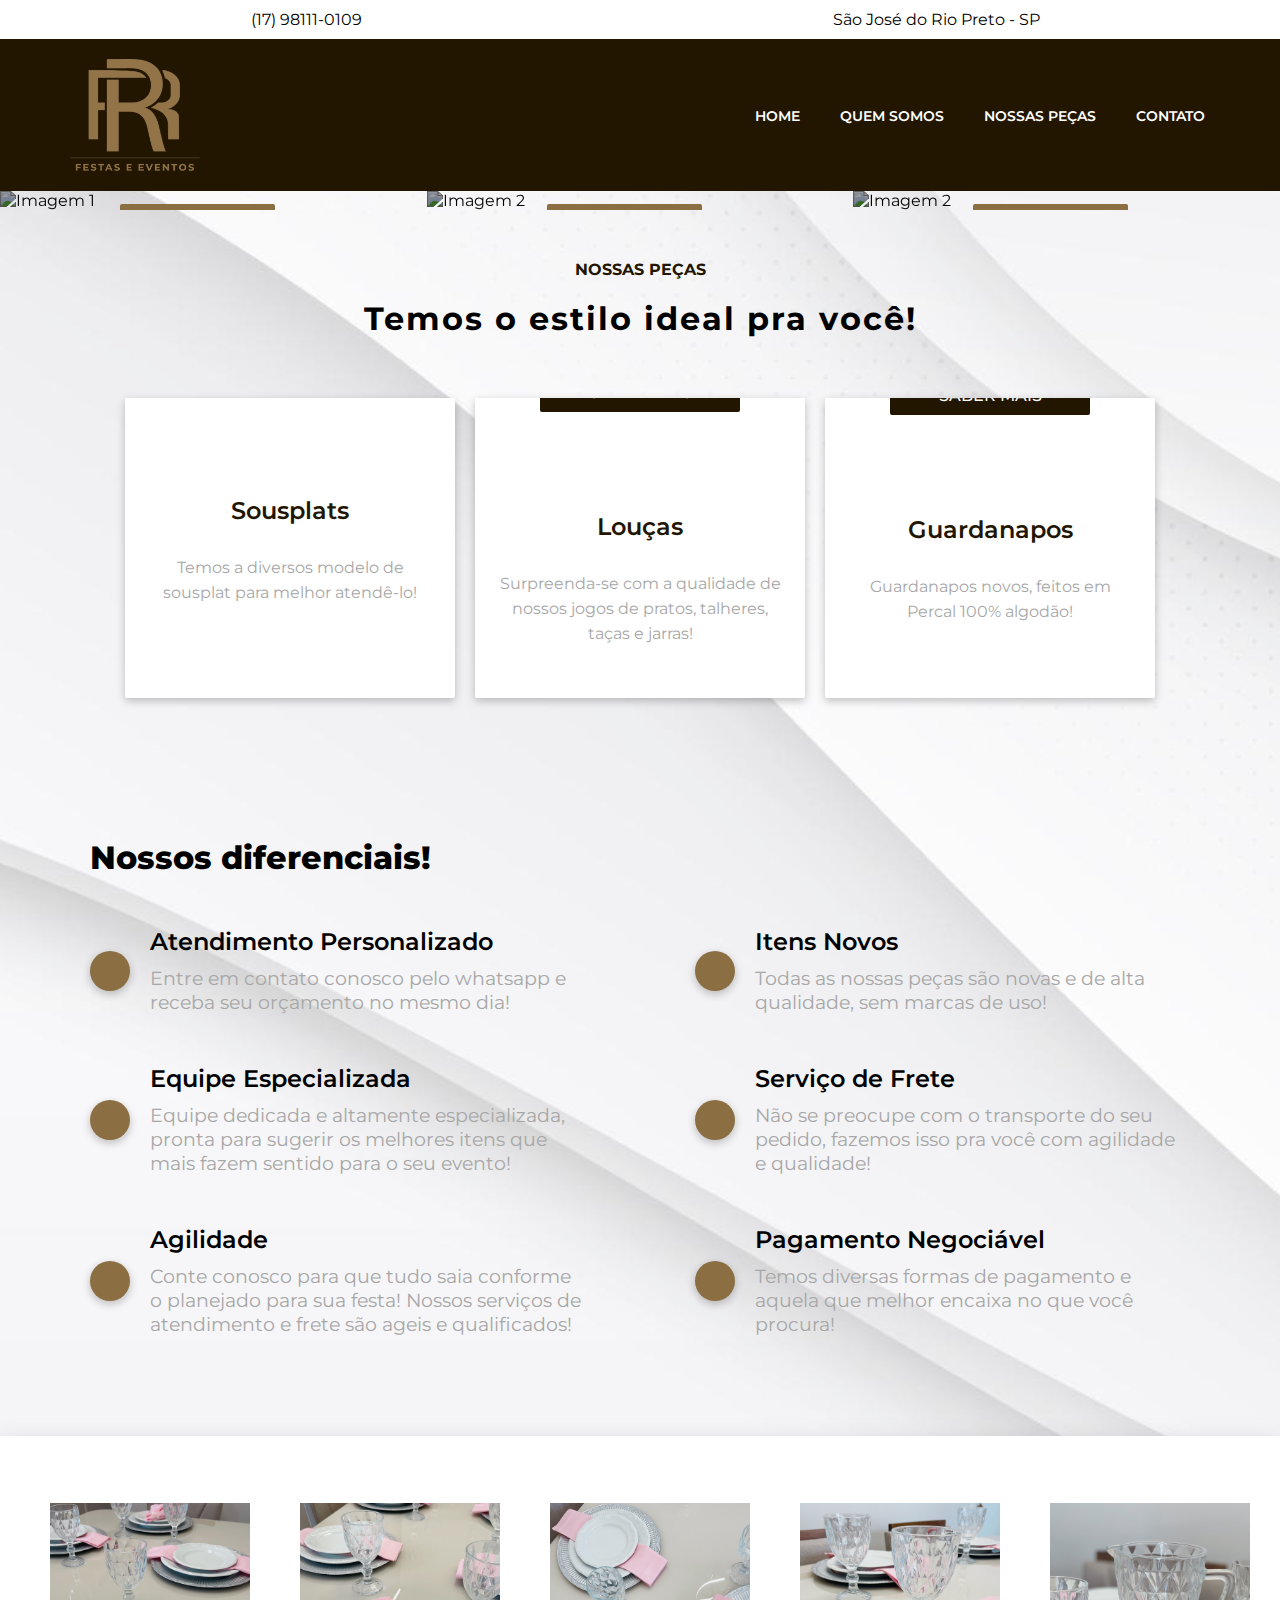
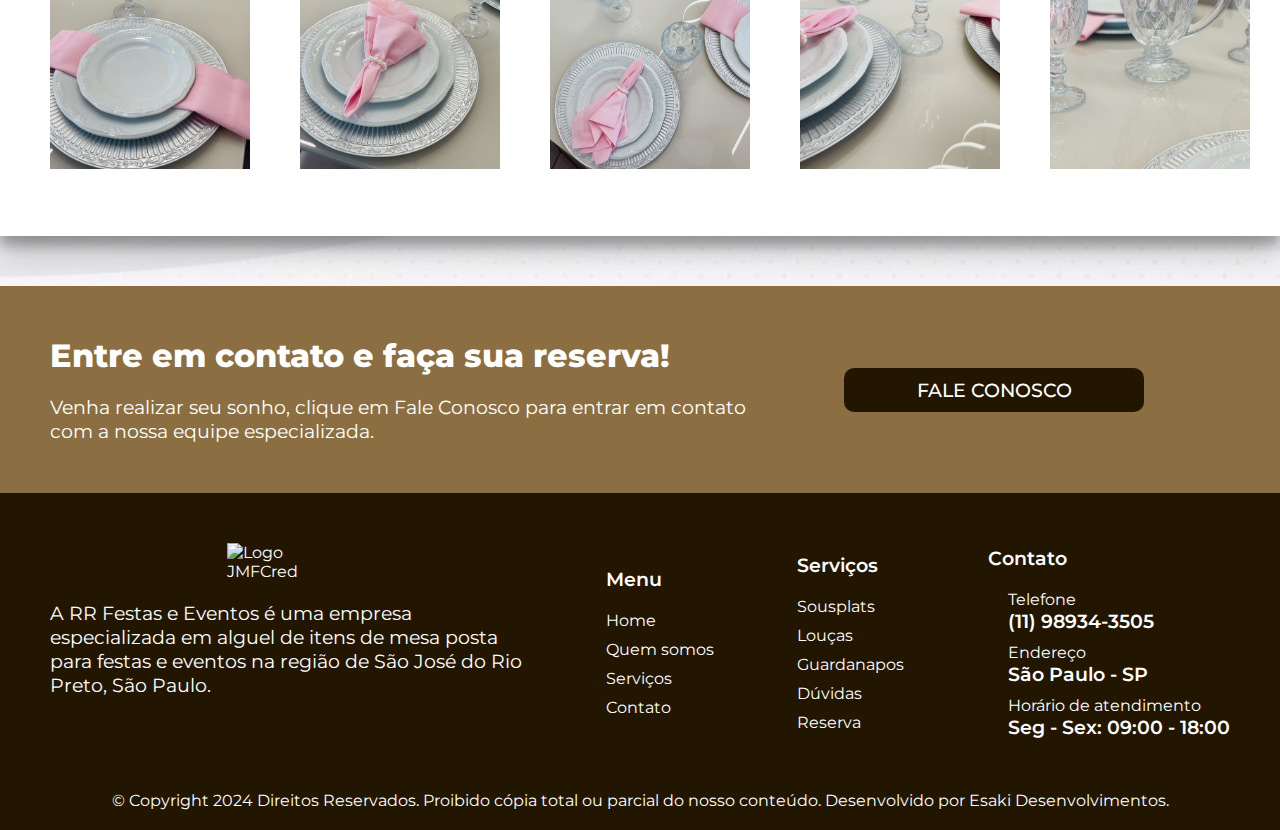
==== index.html @ d689f4fb "primeiro cmmit" ====
<!DOCTYPE html>
<html lang="pt-br">

<head>
    <meta charset="UTF-8">
    <meta name="viewport" content="width=device-width, initial-scale=1.0">
    <link rel="stylesheet" href="https://cdnjs.cloudflare.com/ajax/libs/font-awesome/6.4.2/css/all.min.css"
        integrity="sha512-z3gLpd7yknf1YoNbCzqRKc4qyor8gaKU1qmn+CShxbuBusANI9QpRohGBreCFkKxLhei6S9CQXFEbbKuqLg0DA=="
        crossorigin="anonymous" referrerpolicy="no-referrer" />
    <link rel="preconnect" href="https://fonts.googleapis.com">
    <link rel="preconnect" href="https://fonts.gstatic.com" crossorigin>
    <link rel="shortcut icon" href="assets/favicon.png" type="image/x-icon">
    <link href="https://fonts.googleapis.com/css2?family=Montserrat:wght@300;400;500;600;700&display=swap"
        rel="stylesheet">
    <link rel="stylesheet" href="style.css">
    <title>RR Festas e Eventos - Home</title>
</head>

<body>
    <header class="header header__home">
        <div class="info">
            <div class="informacoes telefone">
                <i class="fa-solid fa-phone"></i>
                <div class="info-content">
                    <span>(17) 98111-0109</span>
                </div>
            </div>
            <div class="informacoes endereco">
                <i class="fa-solid fa-location-dot"></i>
                <div class="info-content">
                    <span>São José do Rio Preto - SP</span>
                </div>
            </div>
            <!-- <div class="informacoes horario">
                <i class="fa-solid fa-clock"></i>
                <div class=info-content>
                    <span>Seg - Sáb: 08:00 - 18:00</span>
                </div>
            </div> -->
        </div>
        <section class="header__all">
            <div class="header__all-first">
                <div class="menu">
                    <img class="banner" id="logo" src="assets/Logo rr.png" alt="Logo RR Festas e Eventos">
                    <img id="logomb" src="assets/Logo rr.png" alt="Logo RR Festas e Eventos">
                    <i id="menu-icon" class="fa-solid fa-bars"></i>
                </div>
                <div class="header__all-second">
                    <ul>
                        <li><a href="index.html">Home</a></li>
                        <li><a href="sobreNos.html">Quem somos</a></li>
                        <li><a href="servicos.html">Nossas peças</a></li>
                        <li><a href="contato.html">Contato</a></li>
                    </ul>
                </div>
            </div>

            <div class="menu__bar" id="menu__bar">
                <ul class="menu__bar-content">
                    <i class="fa-solid fa-x" id="close-btn"></i>
                    <li><a href="index.html">Home</a></li>
                    <li><a href="sobreNos.html">Quem somos</a></li>
                    <li><a href="servicos.html">Nossas peças</a></li>
                    <li><a href="contato.html">Contato</a></li>
                </ul>
            </div>
        </section>
    </header>

    <main>
        <div class="carousel-container">
            <div class="carousel">
                <div class="carousel-slide">
                    <h2 id="h2-banner1">RR Festas e Eventos</h2>
                    <p id="p-banner1">Somos especializados em aluguel de itens para sua mesa posta!
                    </p>
                    <a href="simulacao.html">Saiba Mais</a>
                    <img src="assets/Banner 1.png" alt="Imagem 1">
                </div>
                <div class="carousel-slide">
                    <h2>Faça sua festa com a RR!</h2>
                    <p>Temos diversas opções para dar um toque de luxo para sua mesa!</p>
                    <a href="simulacao.html">Saiba Mais</a>
                    <img src="assets/Banner 2.png" alt="Imagem 2">
                </div>
                <div class="carousel-slide">
                    <h2>Confira nossas peças!</h2>
                    <p>Temos diversos modelos de itens, especiais para cada ocasião!</p>
                    <a href="simulacao.html">Saiba Mais</a>
                    <img src="assets/Banner 3.png" alt="Imagem 2">
                </div>
            </div>

            <div class="carousel-container-btns">
                <button id="prev-button"><i class="fa-solid fa-angle-left"></i></button>
                <button id="next-button"><i class="fa-solid fa-angle-right"></i></button>
            </div>
        </div>



        <section class="first__section">
            <h3>Nossas peças</h3>
            <h2>Temos o estilo ideal pra você!</h2>

            <div class="first__section-container">
                <div class="content" id="content1">
                    <div id="produto1" class="produto">
                        <h3>Sousplats:</h3>
                        <ul>
                            <li>Rattna</li>
                            <li>Dourado trabalhado</li>
                            <li>Prata trabalhado</li>
                        </ul>
                        <a class="produto-btn" href="simulacao.html">Saber mais</a>
                        <i class="fa-solid fa-money-check-dollar"></i>
                        <span>Sousplats</span>
                        <p>Temos a diversos modelo de sousplat para melhor atendê-lo! </p>
                    </div>
                </div>

                <div class="content" id="content2">

                    <div id="produto2" class="produto">
                        <h3>Nossas Louças:</h3>
                        <ul>
                            <li>Prato</li>
                            <li>Garfo</li>
                            <li>Colher</li>
                            <li>Faca</li>
                            <li>Taça</li>
                            <li>Jarra</li>
                        </ul>
                        <a class="produto-btn" href="simulacao.html">Saber mais</a>
                        <i class="fa-solid fa-house"></i>
                        <span>Louças</span>
                        <p>Surpreenda-se com a qualidade de nossos jogos de pratos, talheres, taças e jarras!
                        </p>
                    </div>
                </div>

                <div class="content" id="content3">
                    <div id="produto3" class="produto">
                        <h3>Cores disponíveis:</h3>
                        <ul>
                            <li>Branco</li>
                            <li>Bege</li>
                            <li>Azul Marinho</li>
                            <li>Verde Menta</li>
                            <li>Rosa</li>
                        </ul>
                        <a class="produto-btn" href="simulacao.html">Saber mais</a>
                        <i class="fa-solid fa-sack-dollar"></i>
                        <span>Guardanapos</span>
                        <p>Guardanapos novos, feitos em Percal 100% algodão!</p>
                    </div>
                </div>
            </div>
        </section>

        <section class="fourth__section">
            <div class="fourth__section-content">
                <h2>Nossos diferenciais!</h2>
                <div class="fourth__section-content-itens">
                    <i class="fa-solid fa-star"></i>
                    <div class="itens-content">
                        <h3>Atendimento Personalizado</h3>
                        <p>Entre em contato conosco pelo whatsapp e receba seu orçamento no mesmo dia!</p>
                    </div>
                </div>
                <div class="fourth__section-content-itens">
                    <i class="fa-solid fa-headset"></i>
                    <div class="itens-content">
                        <h3>Equipe Especializada</h3>
                        <p>Equipe dedicada e altamente especializada, pronta para sugerir os melhores itens que
                            mais fazem sentido para o seu evento!</p>
                    </div>
                </div>
                <div class="fourth__section-content-itens">
                    <i class="fa-solid fa-rocket"></i>
                    <div class="itens-content">
                        <h3>Agilidade</h3>
                        <p>Conte conosco para que tudo saia conforme o planejado para sua festa! Nossos serviços de
                            atendimento e frete são ageis e qualificados!</p>
                    </div>
                </div>
            </div>

            <div class="fourth__section-content">
                <div class="fourth__section-content-itens">
                    <i class="fa-solid fa-phone"></i>
                    <div class="itens-content">
                        <h3>Itens Novos</h3>
                        <p>Todas as nossas peças são novas e de alta qualidade, sem marcas de uso!</p>
                    </div>
                </div>
                <div class="fourth__section-content-itens">
                    <i class="fa-solid fa-arrow-up-right-dots"></i>
                    <div class="itens-content">
                        <h3>Serviço de Frete</h3>
                        <p>Não se preocupe com o transporte do seu pedido, fazemos isso pra você com agilidade e
                            qualidade!</p>
                    </div>
                </div>
                <div class="fourth__section-content-itens">
                    <i class="fa-regular fa-address-card"></i>
                    <div class="itens-content">
                        <h3>Pagamento Negociável</h3>
                        <p>Temos diversas formas de pagamento e aquela que melhor encaixa no que você procura!</p>
                    </div>
                </div>
            </div>
        </section>


        <!-- <section class="second__section">
            <img class="second__section-imagem" src="assets/second section imagem.png" alt="">

            <div class="second__section-conteudo">
                <h3>Todas as linhas de Crédito</h3>
                <h2>Aqui na JMFCred você encontra a linha de empréstimo ideal para sua necessidade! </h2>
                <p>Nós da JMFCred estamos aqui para te ajudar a realizar tudo aquilo que sempre sonhou! </p>
                <ul>
                    <li>
                        <i class="fa-solid fa-trophy"></i>
                        <p>Temos as melhores taxas do mercado!</p>
                    </li>
                    <li>
                        <i class="fa-solid fa-trophy"></i>
                        <p>Temos mais de 20 instituições financeiras parceiras!</p>
                    </li>
                    <li>
                        <i class="fa-solid fa-trophy"></i>
                        <p>Conte com nossa equipe especializada que irá te auxiliar em todo o processo!</p>
                    </li>
                </ul>

                <a href="simulacao.html">Saiba Mais</a>
            </div>
        </section> -->

        <section class="third__section" id="third">
            <div class="buttons">

                <button id="btnleft"><i class="fa-solid fa-angle-left"></i></button>
                <button id="btnright"><i class="fa-solid fa-angle-right"></i></button>
            </div>

            <div class="third__section-container" id="third__section-container">
                <div class="scroll-container" id="scroll-container">
                    <img src="assets/bancos/IMG_5788.JPG" alt="">
                    <img src="assets/bancos/IMG_5789.JPG" alt="">
                    <img src="assets/bancos/IMG_5790.JPG" alt="">
                    <img src="assets/bancos/IMG_5791.JPG" alt="">
                    <img src="assets/bancos/IMG_5792.JPG" alt="">
                    <img src="assets/bancos/IMG_5793.JPG" alt="">
                    <img src="assets/bancos/IMG_5794.JPG" alt="">
                    <img src="assets/bancos/IMG_5795.JPG" alt="">
                    <img src="assets/bancos/IMG_5796.JPG" alt="">
                    <img src="assets/bancos/IMG_5797.JPG" alt="">
                    <img src="assets/bancos/IMG_5798.JPG" alt="">
                    <img src="assets/bancos/IMG_5799.JPG" alt="">
                    <img src="assets/bancos/IMG_5800.JPG" alt="">
                    <img src="assets/bancos/IMG_5801.JPG" alt="">
                    <img src="assets/bancos/IMG_5802.JPG" alt="">
                    <img src="assets/bancos/IMG_5803.JPG" alt="">
                    <img src="assets/bancos/IMG_5804.JPG" alt="">
                    <img src="assets/bancos/IMG_5805.JPG" alt="">
                    <img src="assets/bancos/IMG_5806.JPG" alt="">
                    <img src="assets/bancos/IMG_5807.JPG" alt="">
                    <img src="assets/bancos/IMG_5808.JPG" alt="">
                    <img src="assets/bancos/IMG_5809.JPG" alt="">
                    <img src="assets/bancos/IMG_5810.JPG" alt="">
                    <img src="assets/bancos/IMG_5811.JPG" alt="">
                    <img src="assets/bancos/IMG_5812.JPG" alt="">
                    <img src="assets/bancos/IMG_5813.JPG" alt="">
                    <img src="assets/bancos/IMG_5814.JPG" alt="">
                    <img src="assets/bancos/IMG_5815.JPG" alt="">
                    <img src="assets/bancos/IMG_5816.JPG" alt="">
                    <img src="assets/bancos/IMG_5817.JPG" alt="">
                    <img src="assets/bancos/IMG_5818.JPG" alt="">
                    <img src="assets/bancos/IMG_5819.JPG" alt="">
                    <img src="assets/bancos/IMG_5820.JPG" alt="">
                    <img src="assets/bancos/IMG_5821.JPG" alt="">
                    <img src="assets/bancos/IMG_5822.JPG" alt="">
                    <img src="assets/bancos/IMG_5823.JPG" alt="">
                    <img src="assets/bancos/IMG_5824.JPG" alt="">
                    <img src="assets/bancos/IMG_5825.JPG" alt="">
                    <img src="assets/bancos/IMG_5826.JPG" alt="">
                    <img src="assets/bancos/IMG_5827.JPG" alt="">
                    <img src="assets/bancos/IMG_5828.JPG" alt="">
                </div>
            </div>
        </section>



        <section class="fifth__section">
            <div class="fifth__section-all">
                <div class="fifth__section-all-content">
                    <h2>Entre em contato e faça sua reserva!</h2>
                    <p>Venha realizar seu sonho, clique em Fale Conosco para entrar em contato com a nossa equipe
                        especializada.</p>
                </div>
                <div class="fifth__section-all-link"><a href="simulacao.html">Fale Conosco</a></div>
            </div>
        </section>
    </main>

    <footer id="footer">
        <div class="footer__content">
            <div class="footer__logo">
                <img src="assets/" alt="Logo JMFCred">
                <p>A RR Festas e Eventos é uma empresa especializada em alguel de itens de mesa posta para festas e
                    eventos na região de São José do Rio Preto, São Paulo.
                    <br><br>
                    <!-- CNPJ: 23.237.606/0001-40 -->
                </p>
                <div class="icons">
                    <a target="_blank" href="?"><i class="fa-brands fa-instagram"></i></a>
                    <a target="_blank" href="?"><i class="fa-brands fa-facebook"></i></a>
                </div>
            </div>
            <div class="footer__menu footer__itens">
                <span>Menu</span>
                <ul>
                    <li><a href="index.html">Home</a></li>
                    <li><a href="sobreNos.html">Quem somos</a></li>
                    <li><a href="servicos.html">Serviços</a></li>
                    <li><a href="contato.html">Contato</a></li>
                </ul>
            </div>
            <div class="footer__servicos footer__itens">
                <span>Serviços</span>
                <ul>
                    <li><a href="simulacao.html">Sousplats</a></li>
                    <li><a href="simulacao.html">Louças</a></li>
                    <li><a href="simulacao.html">Guardanapos</a></li>
                    <li><a href="contato.html">Dúvidas</a></li>
                    <li><a href="contato.html">Reserva</a></li>
                </ul>
            </div>
            <div class="footer__contato footer__itens">
                <span>Contato</span>
                <ul>
                    <li>
                        <i class="fa-solid fa-phone"></i>
                        <div>
                            <p>Telefone</p>
                            <span>(11) 98934-3505</span>
                        </div>
                    </li>
                    <li>
                        <i class="fa-solid fa-location-dot"></i>
                        <div>
                            <p>Endereço</p>
                            <span>São Paulo - SP</span>
                        </div>
                    </li>
                    <li>
                        <i class="fa-solid fa-clock"></i>
                        <div>
                            <p>Horário de atendimento</p>
                            <span>Seg - Sex: 09:00 - 18:00</span>
                        </div>
                    </li>
                </ul>
            </div>
        </div>

        <span class="copy"> &copy; Copyright 2024 Direitos Reservados. Proibido cópia total ou parcial do nosso
            conteúdo.
            Desenvolvido por Esaki Desenvolvimentos.</span>
    </footer>

    <script src="slide.js"></script>
    <script src="slide2.js"></script>
    <script src="menuBar.js"></script>
    <script src="script.js"></script>
    <script src="firstSection.js"></script>
    <script src="bancos.js"></script>
</body>

</html>
---- style.css ----
@import url("https://fonts.googleapis.com/css2?family=Montserrat:wght@300;400;500;600;700&display=swap");
.header {
  background-color: #221600;
  height: auto;
  position: sticky;
  top: 0;
  z-index: 999;
}
.header .info {
  padding: 10px;
  display: flex;
  justify-content: space-around;
  color: #000;
  background-color: #fff;
}
.header .info .informacoes {
  display: flex;
  align-items: center;
  gap: 10px;
  font-weight: 400;
}
.header .info .informacoes i {
  color: #8b6f42;
}
.header .header__all {
  margin: 0 auto;
  max-width: 1200px;
  height: 100%;
  display: flex;
  flex-direction: column;
  justify-content: space-between;
}
.header .header__all-first {
  margin: 20px 30px;
  display: flex;
  align-items: center;
  justify-content: space-between;
}
.header .header__all-first .menu {
  display: flex;
  align-items: center;
}
.header .header__all-first #menu-icon {
  display: none;
}
.header .header__all-first #logo {
  width: 130px;
}
.header .header__all-first #logomb {
  display: none;
}
.header .header__all-first .header__all-second {
  display: flex;
  justify-content: center;
  padding: 30px 0;
  border-radius: 20px;
}
.header .header__all-first .header__all-second ul {
  text-transform: uppercase;
  width: 100%;
  padding: 0;
  display: flex;
  list-style: none;
  justify-content: center;
  gap: 30px;
}
.header .header__all-first .header__all-second ul li {
  text-align: center;
}
.header .header__all-first .header__all-second ul li a {
  padding: 5px;
  text-decoration: none;
  color: #fff;
  font-size: 0.9rem;
  font-weight: 600;
  transition: 0.5s;
}
.header .header__all-first .header__all-second ul li a:hover {
  color: #8b6f42;
}
.header .menu__bar {
  display: none;
}

main {
  max-width: 100vw;
}
main .carousel-container {
  width: 100%;
  overflow: hidden;
  position: relative;
}
main .carousel-container-btns {
  width: 100%;
  justify-content: space-between;
  display: flex;
  position: absolute;
  z-index: 998;
  top: 50%;
  left: 0;
}
main .carousel-container-btns button {
  width: 60px;
  height: 60px;
  cursor: pointer;
  background: none;
  border: none;
}
main .carousel-container-btns button i {
  font-size: 3rem;
  color: #fff;
}
main .carousel {
  display: flex;
  transition: transform 0.3s ease;
}
main .carousel-slide {
  width: 100%;
  position: relative;
}
main .carousel-slide h2 {
  width: 60%;
  position: absolute;
  top: 25%;
  left: 120px;
  font-size: 3.5rem;
  font-weight: 600;
  color: #fff;
  z-index: 999;
}
main .carousel-slide p {
  width: 50%;
  position: absolute;
  top: 50%;
  left: 120px;
  font-size: 1.5rem;
  font-weight: 500;
  color: #fff;
  z-index: 999;
}
main .carousel-slide a {
  width: auto;
  text-align: center;
  text-decoration: none;
  text-transform: uppercase;
  padding: 10px 20px;
  border-radius: 2px;
  background-color: #8b6f42;
  color: #fff;
  font-size: 1.2rem;
  font-weight: 500;
  transition: 0.5s;
  position: absolute;
  top: 70%;
  left: 120px;
  z-index: 999;
}
main .carousel-slide a:hover {
  background-color: #fff;
  color: #8b6f42;
}
main .carousel-slide img {
  width: 100vw;
  filter: brightness(60%);
}
main .carousel-slide {
  width: 100%;
}
main .carousel-slide img {
  width: 100vw;
}
main .carousel-container-final {
  margin: 0 auto;
  height: 700px;
  width: 80%;
  overflow: hidden;
  position: relative;
}
main .carousel-container-final-btns {
  width: 100%;
  justify-content: space-between;
  display: flex;
  position: absolute;
  z-index: 998;
  top: 50%;
  left: 0;
}
main .carousel-container-final-btns button {
  width: 60px;
  height: 60px;
  cursor: pointer;
  background: none;
  border: none;
}
main .carousel-container-final-btns button i {
  font-size: 3rem;
  color: #fff;
}
main .carousel-final {
  display: flex;
  transition: transform 0.3s ease;
}
main .carousel-slide {
  width: 100%;
  position: relative;
}
main .carousel-slide h2 {
  width: 60%;
  position: absolute;
  top: 25%;
  left: 120px;
  font-size: 3.5rem;
  font-weight: 600;
  color: #fff;
  z-index: 999;
}
main .carousel-slide p {
  width: 50%;
  position: absolute;
  top: 50%;
  left: 120px;
  font-size: 1.5rem;
  font-weight: 500;
  color: #fff;
  z-index: 999;
}
main .carousel-slide a {
  width: auto;
  text-align: center;
  text-decoration: none;
  text-transform: uppercase;
  padding: 10px 20px;
  border-radius: 2px;
  background-color: #8b6f42;
  color: #fff;
  font-size: 1.2rem;
  font-weight: 500;
  transition: 0.5s;
  position: absolute;
  top: 70%;
  left: 120px;
  z-index: 999;
}
main .carousel-slide a:hover {
  background-color: #fff;
  color: #8b6f42;
}
main .carousel-slide img {
  width: 100vw;
  filter: brightness(60%);
}
main .carousel-slide {
  width: 100%;
}
main .carousel-slide img {
  width: 100vw;
}

@media (max-width: 1000px) {
  .header {
    height: 180px;
    position: relative;
  }
  .header .info {
    display: none;
    padding: 0px;
    display: flex;
    justify-content: space-around;
    color: #000;
    background-color: #fff;
  }
  .header .info .informacoes {
    display: none;
    align-items: center;
    gap: 10px;
    font-weight: 500;
  }
  .header .info .informacoes i {
    color: #8b6f42;
  }
  .header .header__all {
    padding: 1rem;
    display: flex;
    justify-content: center;
    flex-direction: column;
  }
  .header .header__all-first {
    margin: 0;
    display: flex;
    flex-direction: column;
    align-items: center;
    justify-content: space-around;
  }
  .header .header__all-first #logo {
    width: 250px;
    display: none;
  }
  .header .header__all-first #logomb {
    display: block;
    width: 120px;
  }
  .header .header__all-first .menu {
    width: 100%;
    display: flex;
    justify-content: space-evenly;
    align-items: center;
  }
  .header .header__all-first #menu-icon {
    color: #fff;
    font-size: 1.5rem;
    display: inline;
  }
  .header .header__all .header__all-second {
    display: none;
  }
  .header .header__all .header__all-second ul {
    display: none;
  }
  .header .header__all .header__all-second ul li {
    display: none;
  }
  .header .header__all .header__all-second ul li a {
    display: none;
    padding: 5px;
    border-radius: 10px;
    text-decoration: none;
    color: #fff;
    font-size: 1rem;
    font-weight: 600;
    transition: 0.5s;
  }
  .header .header__all .header__all-second ul li a:hover {
    color: #221600;
    background-color: #fff;
  }
  .header .menu__bar {
    background: linear-gradient(to bottom, #8b6f42, #221600);
    position: absolute;
    top: -500%;
    left: 0;
    display: flex;
    justify-content: center;
    align-items: center;
    width: 100%;
    height: 100vh;
    z-index: 999;
  }
  .header .menu__bar .menu__bar-content {
    list-style: none;
    display: flex;
    flex-direction: column;
    gap: 50px;
    align-items: center;
  }
  .header .menu__bar .menu__bar-content a {
    text-decoration: none;
    color: #fff;
    font-size: 1.5rem;
    font-weight: 600;
  }
  .header .menu__bar .menu__bar-content i {
    font-size: 1.5rem;
    color: #8b6f42;
  }
  main {
    max-width: 100vw;
  }
  main .carousel-container {
    width: 100%;
    margin: 30px auto;
    overflow: hidden;
  }
  main .carousel-container-btns {
    display: none;
    width: 100%;
    justify-content: space-between;
    display: flex;
    position: absolute;
    z-index: 999;
    top: 50%;
    left: 0;
  }
  main .carousel-container-btns button {
    display: none;
    width: 60px;
    height: 60px;
    cursor: pointer;
    background: none;
    border: none;
  }
  main .carousel-container-btns button i {
    font-size: 3rem;
    color: #fff;
  }
  main .carousel {
    display: flex;
    transition: transform 0.3s ease;
  }
  main .carousel-slide {
    width: 100%;
    position: relative;
  }
  main .carousel-slide #h2-banner1 {
    position: absolute;
    top: 23%;
    left: 50px;
    font-size: 2.5rem;
    font-weight: 600;
    color: #fff;
    z-index: 999;
  }
  main .carousel-slide h2 {
    position: absolute;
    top: 20%;
    left: 50px;
    font-size: 2.5rem;
    font-weight: 600;
    color: #fff;
    z-index: 999;
  }
  main .carousel-slide #p-banner1 {
    position: absolute;
    top: 48%;
    left: 50px;
    font-size: 1.2rem;
    font-weight: 500;
    color: #fff;
    z-index: 999;
  }
  main .carousel-slide p {
    position: absolute;
    top: 48%;
    left: 50px;
    font-size: 1.2rem;
    font-weight: 500;
    color: #fff;
    z-index: 999;
  }
  main .carousel-slide a {
    width: auto;
    text-align: center;
    text-decoration: none;
    text-transform: uppercase;
    padding: 10px 20px;
    border-radius: 2px;
    background-color: #8b6f42;
    color: #fff;
    font-size: 1.2rem;
    font-weight: 500;
    transition: 0.5s;
    position: absolute;
    top: 75%;
    left: 50px;
    z-index: 999;
  }
  main .carousel-slide a:hover {
    background-color: #221600;
    color: #8b6f42;
  }
  main .carousel-slide img {
    width: 100vw;
  }
  main .carousel-slide img {
    width: 100vw;
  }
}
@media (max-width: 700px) {
  .header {
    height: 180px;
    position: relative;
  }
  .header .info {
    display: none;
    padding: 0px;
    display: flex;
    justify-content: space-around;
    color: #000;
    background-color: #fff;
  }
  .header .info .informacoes {
    display: none;
    align-items: center;
    gap: 10px;
    font-weight: 500;
  }
  .header .info .informacoes i {
    color: #8b6f42;
  }
  .header .header__all {
    padding: 1rem;
    display: flex;
    justify-content: center;
    flex-direction: column;
  }
  .header .header__all-first {
    margin: 0;
    display: flex;
    flex-direction: column;
    align-items: center;
    justify-content: space-around;
  }
  .header .header__all-first #logo {
    width: 250px;
    display: none;
  }
  .header .header__all-first #logomb {
    display: block;
    width: 120px;
  }
  .header .header__all-first .menu {
    width: 100%;
    display: flex;
    justify-content: space-evenly;
    align-items: center;
  }
  .header .header__all-first #menu-icon {
    color: #fff;
    font-size: 1.5rem;
    display: inline;
  }
  .header .header__all .header__all-second {
    display: none;
  }
  .header .header__all .header__all-second ul {
    display: none;
  }
  .header .header__all .header__all-second ul li {
    display: none;
  }
  .header .header__all .header__all-second ul li a {
    display: none;
    padding: 5px;
    border-radius: 10px;
    text-decoration: none;
    color: #fff;
    font-size: 1rem;
    font-weight: 600;
    transition: 0.5s;
  }
  .header .header__all .header__all-second ul li a:hover {
    color: #221600;
    background-color: #fff;
  }
  .header .menu__bar {
    background: linear-gradient(to bottom, #8b6f42, #221600);
    position: absolute;
    top: -500%;
    left: 0;
    display: flex;
    justify-content: center;
    align-items: center;
    width: 100%;
    height: 100vh;
    z-index: 999;
  }
  .header .menu__bar .menu__bar-content {
    list-style: none;
    display: flex;
    flex-direction: column;
    gap: 50px;
    align-items: center;
  }
  .header .menu__bar .menu__bar-content a {
    text-decoration: none;
    color: #fff;
    font-size: 1.5rem;
    font-weight: 600;
  }
  .header .menu__bar .menu__bar-content i {
    font-size: 1.5rem;
    color: #8b6f42;
  }
  main {
    max-width: 100vw;
  }
  main .carousel-container {
    width: 100%;
    margin: 30px auto;
    overflow: hidden;
  }
  main .carousel-container-btns {
    display: none;
    width: 100%;
    justify-content: space-between;
    display: flex;
    position: absolute;
    z-index: 999;
    top: 50%;
    left: 0;
  }
  main .carousel-container-btns button {
    display: none;
    width: 60px;
    height: 60px;
    cursor: pointer;
    background: none;
    border: none;
  }
  main .carousel-container-btns button i {
    font-size: 3rem;
    color: #fff;
  }
  main .carousel {
    display: flex;
    transition: transform 0.3s ease;
  }
  main .carousel-slide {
    width: 100%;
    position: relative;
  }
  main .carousel-slide #h2-banner1 {
    width: 80%;
    position: absolute;
    top: 20%;
    left: 30px;
    font-size: 2rem;
    font-weight: 600;
    color: #fff;
    z-index: 999;
  }
  main .carousel-slide h2 {
    width: 80%;
    position: absolute;
    top: 15%;
    left: 30px;
    font-size: 2rem;
    font-weight: 600;
    color: #fff;
    z-index: 999;
  }
  main .carousel-slide #p-banner1 {
    width: 80%;
    position: absolute;
    top: 55%;
    left: 30px;
    font-size: 0.8rem;
    font-weight: 500;
    color: #fff;
    z-index: 999;
  }
  main .carousel-slide p {
    width: 90%;
    position: absolute;
    top: 50%;
    left: 30px;
    font-size: 0.8rem;
    font-weight: 500;
    color: #fff;
    z-index: 999;
  }
  main .carousel-slide a {
    width: 130px;
    font-size: 0.6rem;
    position: absolute;
    top: 75%;
    left: 30px;
    z-index: 999;
  }
  main .carousel-slide a:hover {
    background-color: #221600;
    color: #8b6f42;
  }
  main .carousel-slide img {
    width: 100vw;
  }
  main .carousel-slide img {
    width: 100vw;
  }
}
@media (max-width: 410px) {
  .header {
    height: 180px;
    position: relative;
  }
  .header .info {
    display: none;
    padding: 0px;
    display: flex;
    justify-content: space-around;
    color: #000;
    background-color: #fff;
  }
  .header .info .informacoes {
    display: none;
    align-items: center;
    gap: 10px;
    font-weight: 500;
  }
  .header .info .informacoes i {
    color: #8b6f42;
  }
  .header .header__all {
    padding: 1rem;
    display: flex;
    justify-content: center;
    flex-direction: column;
  }
  .header .header__all-first {
    margin: 0;
    display: flex;
    flex-direction: column;
    align-items: center;
    justify-content: space-around;
  }
  .header .header__all-first #logo {
    width: 250px;
    display: none;
  }
  .header .header__all-first #logomb {
    display: block;
    width: 120px;
  }
  .header .header__all-first .menu {
    width: 100%;
    display: flex;
    justify-content: space-evenly;
    align-items: center;
  }
  .header .header__all-first #menu-icon {
    color: #fff;
    font-size: 1.5rem;
    display: inline;
  }
  .header .header__all .header__all-second {
    display: none;
  }
  .header .header__all .header__all-second ul {
    display: none;
  }
  .header .header__all .header__all-second ul li {
    display: none;
  }
  .header .header__all .header__all-second ul li a {
    display: none;
    padding: 5px;
    border-radius: 10px;
    text-decoration: none;
    color: #fff;
    font-size: 1rem;
    font-weight: 600;
    transition: 0.5s;
  }
  .header .header__all .header__all-second ul li a:hover {
    color: #221600;
    background-color: #fff;
  }
  .header .menu__bar {
    background: linear-gradient(to bottom, #8b6f42, #221600);
    position: absolute;
    top: -500%;
    left: 0;
    display: flex;
    justify-content: center;
    align-items: center;
    width: 100%;
    height: 100vh;
    z-index: 999;
  }
  .header .menu__bar .menu__bar-content {
    list-style: none;
    display: flex;
    flex-direction: column;
    gap: 50px;
    align-items: center;
  }
  .header .menu__bar .menu__bar-content a {
    text-decoration: none;
    color: #fff;
    font-size: 1.5rem;
    font-weight: 600;
  }
  .header .menu__bar .menu__bar-content i {
    font-size: 1.5rem;
    color: #8b6f42;
  }
  main {
    max-width: 100vw;
  }
  main .carousel-container {
    width: 100%;
    margin: 30px auto;
    overflow: hidden;
  }
  main .carousel-container-btns {
    display: none;
    width: 100%;
    justify-content: space-between;
    display: flex;
    position: absolute;
    z-index: 999;
    top: 50%;
    left: 0;
  }
  main .carousel-container-btns button {
    display: none;
    width: 60px;
    height: 60px;
    cursor: pointer;
    background: none;
    border: none;
  }
  main .carousel-container-btns button i {
    font-size: 3rem;
    color: #fff;
  }
  main .carousel {
    display: flex;
    transition: transform 0.3s ease;
  }
  main .carousel-slide {
    width: 100%;
    position: relative;
  }
  main .carousel-slide #h2-banner1 {
    position: absolute;
    top: 15%;
    left: 30px;
    font-size: 1.5rem;
    font-weight: 600;
    color: #fff;
    z-index: 999;
  }
  main .carousel-slide h2 {
    position: absolute;
    top: 15%;
    left: 30px;
    font-size: 1.5rem;
    font-weight: 600;
    color: #fff;
    z-index: 999;
  }
  main .carousel-slide #p-banner1 {
    position: absolute;
    top: 50%;
    left: 30px;
    font-size: 0.7rem;
    font-weight: 500;
    color: #fff;
    z-index: 999;
  }
  main .carousel-slide p {
    position: absolute;
    top: 50%;
    left: 30px;
    font-size: 0.7rem;
    font-weight: 500;
    color: #fff;
    z-index: 999;
  }
  main .carousel-slide a {
    width: 100px;
    font-size: 0.6rem;
    position: absolute;
    top: 75%;
    left: 30px;
    z-index: 999;
  }
  main .carousel-slide a:hover {
    background-color: #221600;
    color: #8b6f42;
  }
  main .carousel-slide img {
    width: 100vw;
  }
  main .carousel-slide img {
    width: 100vw;
  }
}
.first__section {
  margin: 50px auto;
  display: flex;
  flex-direction: column;
  align-items: center;
}
.first__section h3 {
  font-size: 1rem;
  text-transform: uppercase;
  color: #221600;
}
.first__section h2 {
  margin: 20px auto;
  letter-spacing: 2px;
  font-size: 2rem;
}
.first__section .first__section-container {
  margin: 40px auto;
  padding: 0px 50px;
  display: flex;
  justify-content: center;
  max-width: 1200px;
  gap: 20px;
}
.first__section .first__section-container .content {
  overflow: hidden;
  position: relative;
  cursor: pointer;
  display: flex;
  flex-direction: column;
  align-items: center;
  width: 30%;
  min-height: 300px;
  border-radius: 2px;
  transition: 0.5s;
  background-color: #fff;
  box-shadow: rgba(0, 0, 0, 0.24) 0px 3px 8px;
}
.first__section .first__section-container .content .produto {
  pointer-events: all;
  position: relative;
  top: -45%;
  pointer-events: all;
  height: 300px;
  padding: 0px 20px;
  display: flex;
  flex-direction: column;
  align-items: center;
  justify-content: center;
  gap: 30px;
  background-color: #fff;
  transition: 0.5s;
}
.first__section .first__section-container .content .produto .produto-btn {
  margin-bottom: 40px;
  width: 200px;
  text-align: center;
  text-decoration: none;
  text-transform: uppercase;
  padding: 10px 20px;
  border-radius: 2px;
  background-color: #221600;
  color: #fff;
  font-size: 1.2rem;
  font-weight: 500;
  transition: 0.5s;
  font-size: 1rem;
}
.first__section .first__section-container .content .produto .produto-btn:hover {
  background-color: #8b6f42;
}
.first__section .first__section-container .content .produto i {
  color: #221600;
  font-size: 3rem;
}
.first__section .first__section-container .content .produto span {
  font-size: 1.5rem;
  color: #221600;
  font-weight: 600;
}
.first__section .first__section-container .content .produto p {
  line-height: 25px;
  text-align: center;
  font-size: 1rem;
  color: #a7a7a7;
  font-weight: 400;
}

@media (max-width: 910px) {
  .first__section {
    margin: 50px auto;
    display: flex;
    flex-direction: column;
    align-items: center;
  }
  .first__section h3 {
    font-size: 1rem;
    text-transform: uppercase;
    color: #221600;
  }
  .first__section h2 {
    margin: 20px auto;
    letter-spacing: 2px;
    font-size: 1.5rem;
    text-align: center;
  }
  .first__section .first__section-container {
    margin: 0px auto;
    padding: 50px 50px;
    display: flex;
    flex-wrap: wrap;
    gap: 30px;
    justify-content: space-between;
    max-width: 100%;
  }
  .first__section .first__section-container .content {
    cursor: pointer;
    display: flex;
    gap: 20px;
    align-items: center;
    width: 100%;
    height: auto;
    padding: 10px 20px;
    border-radius: 10px;
    transition: 1s;
    background-color: #fff;
    box-shadow: rgba(0, 0, 0, 0.24) 0px 3px 8px;
  }
  .first__section .first__section-container .content i {
    color: #8b6f42;
    font-size: 1.4rem;
  }
  .first__section .first__section-container .content .produto {
    display: flex;
    flex-direction: column;
    gap: 40px;
  }
  .first__section .first__section-container .content .produto span {
    text-align: center;
    color: #221600;
    font-weight: 600;
  }
  .first__section .first__section-container .content .produto p {
    font-size: 0.9rem;
    color: #a7a7a7;
    font-weight: 400;
  }
  .first__section .first__section-container .content:hover {
    transform: none;
  }
}
@media (max-width: 700px) {
  .first__section {
    margin: 50px auto;
    display: flex;
    flex-direction: column;
    align-items: center;
  }
  .first__section h3 {
    font-size: 1rem;
    text-transform: uppercase;
    color: #221600;
  }
  .first__section h2 {
    margin: 20px auto;
    letter-spacing: 2px;
    font-size: 1.5rem;
    text-align: center;
  }
  .first__section .first__section-container {
    margin: 0px auto;
    padding: 50px 50px;
    display: flex;
    flex-wrap: wrap;
    gap: 30px;
    justify-content: space-between;
    max-width: 100%;
  }
  .first__section .first__section-container .content {
    cursor: pointer;
    display: flex;
    gap: 20px;
    align-items: center;
    width: 100%;
    height: auto;
    padding: 10px 20px;
    border-radius: 10px;
    transition: 1s;
    background-color: #fff;
    box-shadow: rgba(0, 0, 0, 0.24) 0px 3px 8px;
  }
  .first__section .first__section-container .content i {
    color: #8b6f42;
    font-size: 1.4rem;
  }
  .first__section .first__section-container .content .produto {
    display: flex;
    flex-direction: column;
    gap: 35px;
  }
  .first__section .first__section-container .content .produto span {
    text-align: center;
    color: #221600;
    font-weight: 600;
  }
  .first__section .first__section-container .content .produto p {
    font-size: 0.9rem;
    color: #a7a7a7;
    font-weight: 400;
  }
  .first__section .first__section-container .content:hover {
    transform: none;
  }
}
.second__section {
  max-width: 1200px;
  padding: 0 50px;
  margin: 50px auto;
  display: flex;
  flex-direction: row-reverse;
  justify-content: center;
  align-items: center;
  gap: 20px;
}
.second__section-imagem {
  width: 50%;
  height: 100%;
}
.second__section-conteudo {
  width: 40%;
  display: flex;
  flex-direction: column;
  justify-content: center;
  gap: 30px;
}
.second__section-conteudo h3 {
  font-size: 1rem;
  text-transform: uppercase;
  color: #221600;
}
.second__section-conteudo h2 {
  font-size: 2rem;
  color: #000;
  font-weight: 800;
}
.second__section-conteudo p {
  font-size: 1rem;
  font-weight: 400;
  color: #a7a7a7;
}
.second__section-conteudo ul {
  list-style: none;
  display: flex;
  flex-direction: column;
  gap: 20px;
}
.second__section-conteudo ul li {
  display: flex;
  gap: 10px;
  align-items: center;
}
.second__section-conteudo ul li i {
  color: #221600;
}
.second__section-conteudo ul li p {
  font-size: 1rem;
  color: #000;
}
.second__section-conteudo a {
  width: 200px;
  text-align: center;
  text-decoration: none;
  text-transform: uppercase;
  padding: 10px 20px;
  border-radius: 2px;
  background-color: #221600;
  color: #fff;
  font-size: 1.2rem;
  font-weight: 500;
  transition: 0.5s;
  z-index: 998;
}
.second__section-conteudo a:hover {
  background-color: #8b6f42;
  color: #fff;
}

@media (max-width: 768px) {
  .second__section {
    max-width: 100%;
    margin: 50px auto;
    display: flex;
    flex-direction: column-reverse;
    align-items: center;
    gap: 20px;
  }
  .second__section-imagem {
    display: none;
  }
  .second__section-conteudo {
    width: 90%;
    display: flex;
    flex-direction: column;
    justify-content: center;
    align-items: center;
    gap: 30px;
  }
  .second__section-conteudo h2 {
    font-size: 1.5rem;
    font-weight: 600;
    color: #221600;
    color: #000;
  }
  .second__section-conteudo p {
    font-size: 1rem;
    font-weight: 400;
    color: #a7a7a7;
  }
  .second__section-conteudo ul {
    list-style: none;
    display: flex;
    flex-direction: column;
    gap: 20px;
  }
  .second__section-conteudo ul li {
    display: flex;
    gap: 10px;
    align-items: center;
  }
  .second__section-conteudo ul li i {
    color: #221600;
  }
  .second__section-conteudo ul li p {
    font-size: 1rem;
    color: #000;
  }
  .second__section-conteudo a {
    width: 200px;
    text-align: center;
    text-decoration: none;
    text-transform: uppercase;
    padding: 10px 20px;
    border-radius: 10px;
    background-color: #221600;
    color: #fff;
    font-size: 0.8rem;
    font-weight: 500;
    transition: 0.5s;
    z-index: 999;
  }
  .second__section-conteudo a:hover {
    background-color: #221600;
    color: #221600;
  }
}
.third__section {
  width: 100%;
  height: 400px;
  position: relative;
  margin: 50px auto;
  padding: 50px 20px;
  background-color: #fff;
  display: flex;
  justify-content: space-between;
  overflow: hidden;
  box-shadow: rgba(0, 0, 0, 0.25) 0px 14px 28px, rgba(0, 0, 0, 0.22) 0px 10px 10px;
}
.third__section .buttons {
  position: absolute;
  top: 0;
  left: 0;
  display: flex;
  width: 100%;
  justify-content: space-between;
  align-items: center;
  height: 100%;
  z-index: 998;
}
.third__section .buttons button {
  height: 50px;
  background: none;
  border: none;
  z-index: 999;
}
.third__section .buttons button i {
  margin: 10px;
  width: 30px;
  font-size: 2rem;
  cursor: pointer;
}
.third__section .third__section-container {
  width: 100%;
  padding: 30px;
  display: flex;
  flex-direction: row;
  align-items: center;
}
.third__section .third__section-container .scroll-container {
  padding: 0 30px;
  width: 100%;
  position: absolute;
  z-index: 1;
  left: 20px;
  display: flex;
  gap: 50px;
  align-items: center;
  transition: 0.5s;
}
.third__section .third__section-container .scroll-container img {
  width: 200px;
}

@media (max-width: 870px) {
  .third__section {
    width: 100%;
    height: 400px;
    margin: 50px auto;
    padding: 50px 0px;
    overflow: hidden;
    background-color: #fff;
    box-shadow: rgba(0, 0, 0, 0.25) 0px 14px 28px, rgba(0, 0, 0, 0.22) 0px 10px 10px;
  }
  .third__section .buttons {
    display: none;
  }
  .third__section .third__section-container {
    width: 100%;
    display: flex;
    flex-direction: row;
    justify-content: space-between;
    gap: 50px;
    align-items: center;
  }
  .third__section .third__section-container .scroll-container {
    padding: 0 30px;
    display: flex;
    gap: 50px;
    align-items: center;
    justify-content: space-between;
    overflow-x: auto;
  }
  .third__section .third__section-container .scroll-container img {
    width: 200px;
  }
}
.fourth__section {
  max-width: 1200px;
  margin: 50px auto;
  padding: 50px 50px;
  display: flex;
  align-items: flex-end;
  justify-content: space-between;
}
.fourth__section-content {
  display: flex;
  flex-direction: column;
  width: 45%;
  gap: 50px;
}
.fourth__section-content h2 {
  font-size: 2rem;
  color: #000;
  font-weight: 800;
}
.fourth__section-content-itens {
  display: flex;
  align-items: center;
}
.fourth__section-content-itens i {
  padding: 20px;
  background-color: #8b6f42;
  box-shadow: rgba(0, 0, 0, 0.24) 0px 3px 8px;
  border-radius: 20px;
  font-size: 2rem;
  color: #fff;
  margin-right: 20px;
  transition: 0.2s;
}
.fourth__section-content-itens i:hover {
  background-color: #fff;
  color: #8b6f42;
}
.fourth__section-content-itens .itens-content {
  display: flex;
  flex-direction: column;
  gap: 10px;
}
.fourth__section-content-itens .itens-content h3 {
  color: #000;
  font-size: 1.5rem;
  font-weight: 600;
}
.fourth__section-content-itens .itens-content p {
  font-size: 1.2rem;
  color: #a7a7a7;
  font-weight: 400;
}
.fourth__section-image {
  width: 50%;
}

@media (max-width: 768px) {
  .fourth__section {
    max-width: 100%;
    margin: 50px auto;
    padding: 50px 50px;
    display: flex;
    flex-direction: column;
    align-items: center;
    justify-content: space-between;
    gap: 50px;
  }
  .fourth__section-content {
    display: flex;
    flex-direction: column;
    width: 100%;
    gap: 50px;
  }
  .fourth__section-content h2 {
    font-size: 1.8rem;
    color: #000;
    font-weight: 800;
  }
  .fourth__section-content-itens {
    display: flex;
    flex-direction: column;
    gap: 20px;
    align-items: center;
  }
  .fourth__section-content-itens i {
    padding: 20px;
    background-color: #fff;
    box-shadow: rgba(0, 0, 0, 0.24) 0px 3px 8px;
    border-radius: 20px;
    font-size: 2rem;
    color: #8b6f42;
    margin-right: 20px;
    transition: 0.5s;
  }
  .fourth__section-content-itens i:hover {
    background-color: #8b6f42;
    color: #fff;
  }
  .fourth__section-content-itens .itens-content {
    display: flex;
    flex-direction: column;
    gap: 10px;
  }
  .fourth__section-content-itens .itens-content h3 {
    color: #000;
    font-size: 1.5rem;
  }
  .fourth__section-content-itens .itens-content p {
    font-size: 1.2rem;
    color: #a7a7a7;
    font-weight: 400;
  }
  .fourth__section-image {
    display: none;
    width: 40%;
  }
}
.fifth__section {
  width: 100%;
  margin: 0px auto;
  margin-top: 50px;
  padding: 50px 50px;
  display: flex;
  align-items: center;
  justify-content: space-between;
  background-color: #8b6f42;
}
.fifth__section-all {
  margin: 0 auto;
  max-width: 1200px;
  display: flex;
  justify-content: space-between;
  align-items: center;
}
.fifth__section-all-content {
  width: 60%;
  display: flex;
  flex-direction: column;
  gap: 20px;
}
.fifth__section-all-content h2 {
  font-size: 2rem;
  color: #fff;
  font-weight: 800;
}
.fifth__section-all-content p {
  font-size: 1.2rem;
  color: #fff;
  font-weight: 400;
}
.fifth__section-all-link {
  display: flex;
  justify-content: center;
  width: 40%;
}
.fifth__section-all-link a {
  width: 300px;
  text-align: center;
  text-decoration: none;
  text-transform: uppercase;
  padding: 10px 20px;
  border-radius: 10px;
  background-color: #221600;
  color: #fff;
  font-size: 1.2rem;
  font-weight: 500;
  transition: 0.5s;
  z-index: 998;
}
.fifth__section-all-link a:hover {
  background-color: #fff;
  color: #221600;
}

@media (max-width: 768px) {
  .fifth__section {
    max-width: 100%;
    margin: 10px auto;
    margin-top: 50px;
    padding: 50px 50px;
    display: flex;
    align-items: center;
    justify-content: space-between;
    background-color: #8b6f42;
  }
  .fifth__section-all {
    margin: 0 auto;
    max-width: 100%;
    display: flex;
    flex-direction: column;
    justify-content: space-between;
    gap: 20px;
    align-items: center;
  }
  .fifth__section-all-content {
    width: 100%;
    display: flex;
    flex-direction: column;
    gap: 20px;
  }
  .fifth__section-all-content h2 {
    font-size: 1.5rem;
    font-weight: 600;
    color: #221600;
    color: #fff;
  }
  .fifth__section-all-content p {
    font-size: 1.2rem;
    color: #fff;
    font-weight: 400;
  }
  .fifth__section-all-link {
    display: flex;
    justify-content: center;
    width: 50%;
  }
  .fifth__section-all-link a {
    width: 300px;
    text-align: center;
    text-decoration: none;
    text-transform: uppercase;
    padding: 10px 20px;
    border-radius: 10px;
    background-color: #221600;
    color: #fff;
    font-size: 0.8rem;
    font-weight: 500;
    transition: 0.5s;
  }
  .fifth__section-all-link a:hover {
    background-color: #fff;
    color: #8b6f42;
  }
}
#footer {
  width: 100%;
  padding-bottom: 20px;
  display: flex;
  flex-direction: column;
  justify-content: center;
  align-items: center;
  background-color: #221600;
  color: #fff;
}
#footer .footer__content {
  max-width: 1400px;
  padding: 50px 50px;
  gap: 20px;
  margin: 0 auto;
  display: flex;
  align-items: center;
  justify-content: space-between;
}
#footer .footer__content .footer__logo {
  width: 40%;
  display: flex;
  flex-direction: column;
  align-items: center;
}
#footer .footer__content .footer__logo img {
  width: 25%;
  margin-bottom: 20px;
}
#footer .footer__content .footer__logo p {
  margin-bottom: 20px;
  font-size: 1.2rem;
  color: #fff;
  font-weight: 400;
}
#footer .footer__content .footer__logo .icons {
  display: flex;
  align-items: center;
  gap: 20px;
}
#footer .footer__content .footer__logo .icons a {
  color: #8b6f42;
  text-decoration: none;
}
#footer .footer__content .footer__logo .icons a:hover {
  color: #fff;
}
#footer .footer__content .footer__logo .icons a i {
  font-size: 1.5rem;
  color: #8b6f42;
  transition: 0.5s;
}
#footer .footer__content .footer__itens {
  display: flex;
  flex-direction: column;
}
#footer .footer__content .footer__itens span {
  color: #fff;
  font-weight: 600;
  font-size: 1.2rem;
  margin-bottom: 20px;
}
#footer .footer__content .footer__itens ul {
  list-style: none;
  display: flex;
  flex-direction: column;
  gap: 10px;
}
#footer .footer__content .footer__itens ul li a {
  text-decoration: none;
  color: #fff;
  transition: 0.5s;
}
#footer .footer__content .footer__itens ul li a:hover {
  color: #8b6f42;
}
#footer .footer__content .footer__contato ul li {
  display: flex;
  align-items: center;
  gap: 20px;
}
#footer .footer__content .footer__contato ul li i {
  color: #8b6f42;
  font-size: 1.4rem;
  color: #fff;
}
#footer .copy {
  text-align: center;
}

@media (max-width: 768px) {
  #footer {
    width: 100%;
    padding-bottom: 20px;
    display: flex;
    flex-direction: column;
    justify-content: center;
    align-items: center;
    background-color: #221600;
    color: #fff;
  }
  #footer .footer__content {
    max-width: 100%;
    padding: 50px 50px;
    gap: 40px;
    margin: 0 auto;
    display: flex;
    flex-direction: column;
    align-items: flex-start;
    justify-content: space-between;
  }
  #footer .footer__content .footer__logo {
    width: 100%;
  }
  #footer .footer__content .footer__logo img {
    width: 50%;
    margin-bottom: 20px;
  }
  #footer .footer__content .footer__logo p {
    margin-bottom: 20px;
    font-size: 0.8rem;
    font-weight: 400;
    color: #fff;
  }
  #footer .footer__content .footer__logo .icons {
    display: flex;
    align-items: center;
  }
  #footer .footer__content .footer__logo .icons a {
    color: #8b6f42;
    text-decoration: none;
  }
  #footer .footer__content .footer__logo .icons a:hover {
    color: #fff;
  }
  #footer .footer__content .footer__logo .icons a i {
    font-size: 1.5rem;
    margin: 0 10px;
    color: #8b6f42;
    transition: 0.5s;
  }
  #footer .footer__content .footer__itens {
    display: flex;
    flex-direction: column;
  }
  #footer .footer__content .footer__itens span {
    color: #fff;
    font-weight: 600;
    font-size: 1.2rem;
    margin-bottom: 10px;
  }
  #footer .footer__content .footer__itens ul {
    list-style: none;
    display: flex;
    flex-direction: column;
    gap: 10px;
  }
  #footer .footer__content .footer__itens ul li a {
    text-decoration: none;
    color: #fff;
    transition: 0.5s;
  }
  #footer .footer__content .footer__itens ul li a:hover {
    color: #8b6f42;
  }
  #footer .footer__content .footer__contato ul li {
    display: flex;
    align-items: center;
    gap: 20px;
  }
  #footer .footer__content .footer__contato ul li i {
    color: #8b6f42;
    font-size: 1.4rem;
    color: #fff;
  }
  #footer .copy {
    width: 90%;
    font-size: 0.8rem;
    text-align: center;
  }
}
.first__section-sobrenos {
  max-width: 1200px;
  margin: 50px auto;
  display: flex;
  align-items: center;
  justify-content: space-between;
  gap: 50px;
}
.first__section-sobrenos #first__section-img {
  width: 20%;
}
.first__section-sobrenos .first__section-content {
  padding: 0 20px;
  display: flex;
  flex-direction: column;
  gap: 20px;
}
.first__section-sobrenos .first__section-content h1 {
  font-size: 1.5rem;
  color: #221600;
  font-weight: 800;
}
.first__section-sobrenos .first__section-content p {
  font-size: 1.2rem;
  color: #fff;
  font-weight: 400;
  color: #000;
}

.second__section {
  display: flex;
  justify-content: space-between;
  padding: 50px 0;
  width: 100%;
}
.second__section .second-content {
  padding: 0 20px;
  display: flex;
  flex-direction: column;
  gap: 20px;
}
.second__section .second-content span {
  color: #221600;
  font-weight: 600;
}
.second__section .second-content p {
  font-size: 1.2rem;
  color: #fff;
  font-weight: 400;
  color: #000;
}

@media (max-width: 768px) {
  .first__section-sobrenos {
    max-width: 1200px;
    margin: 50px auto;
    display: flex;
    flex-direction: column;
    align-items: center;
    justify-content: space-between;
  }
  .first__section-sobrenos #first__section-img {
    width: 70%;
  }
  .first__section-sobrenos-content {
    width: 100%;
    display: flex;
    flex-direction: column;
    gap: 100px;
  }
  .first__section-sobrenos-content h1 {
    font-size: 2rem;
    color: #221600;
    font-weight: 800;
  }
  .first__section-sobrenos-content p {
    font-size: 1.2rem;
    color: #fff;
    font-weight: 400;
    color: #221600;
  }
}
#main-servicos {
  display: flex;
  flex-direction: column;
  align-items: center;
}
#main-servicos h1 {
  margin: 20px auto;
  border-bottom: 5px solid #8b6f42;
}
#main-servicos .servicos {
  margin: 0px auto;
  max-width: 1400px;
  display: flex;
  justify-content: center;
  flex-wrap: wrap;
}
#main-servicos .servicos .servico {
  margin: 20px;
  padding: 20px;
  width: 300px;
  height: 420px;
  display: flex;
  justify-content: start;
  gap: 20px;
  flex-direction: column;
  align-items: left;
  transition: 0.5s;
  cursor: pointer;
  border-radius: 10px;
  background-color: #fff;
  box-shadow: rgba(50, 50, 93, 0.25) 0px 13px 27px -5px, rgba(0, 0, 0, 0.3) 0px 8px 16px -8px;
}
#main-servicos .servicos .servico img {
  width: 100%;
}
#main-servicos .servicos .servico h2 {
  font-size: 1.2rem;
  color: #000;
  text-align: left;
}
#main-servicos .servicos .servico p {
  font-size: 1rem;
  color: #a7a7a7;
  text-align: left;
}
#main-servicos .servicos .servico:hover {
  transform: scale(1.1);
}

@media (max-width: 768px) {
  .servicos {
    margin: 30px auto;
    max-width: 1400px;
    display: flex;
    justify-content: center;
    flex-wrap: wrap;
    gap: 30px;
  }
  .servicos .servico {
    margin: 10px;
    padding: 20px;
    width: 300px;
    height: 400px;
    display: flex;
    justify-content: start;
    gap: 10px;
    flex-direction: column;
    align-items: center;
    border-radius: 10px;
    background-color: #fff;
    box-shadow: rgba(50, 50, 93, 0.25) 0px 13px 27px -5px, rgba(0, 0, 0, 0.3) 0px 8px 16px -8px;
    transition: 0.5s;
    cursor: pointer;
  }
  .servicos .servico h2 {
    font-size: 1.5rem;
    color: #8b6f42;
    text-align: center;
  }
  .servicos .servico p {
    font-size: 1rem;
    color: #a7a7a7;
    text-align: center;
  }
  .servicos .servico:hover {
    transform: scale(1.1);
  }
}
.main__simulacao {
  padding-bottom: 100px;
}
.main__simulacao .form {
  max-width: 500px;
  margin: 50px auto;
  display: flex;
  flex-direction: column;
  background: url(assets/gold.jpg);
  background-size: cover;
  box-shadow: rgba(0, 0, 0, 0.24) 0px 3px 8px;
  padding: 40px;
  border-radius: 20px;
  gap: 20px;
}
.main__simulacao .form .itens {
  display: flex;
  flex-direction: column;
  gap: 5px;
}
.main__simulacao .form .itens button {
  border-radius: 20px;
  padding: 10px;
  background: rgba(0, 0, 0, 0.12);
  border-bottom: 1px solid rgba(200, 200, 200, 0.4);
  border-right: 1px solid rgba(200, 200, 200, 0.4);
  border-top: 1px solid #5a5a5a;
  border-left: 1px solid #5a5a5a;
  color: #fff;
  font-weight: 500;
  font-size: 1rem;
  cursor: pointer;
}
.main__simulacao .form .itens label {
  font-size: 1.5rem;
  font-weight: 500;
  color: #fff;
}
.main__simulacao .form .itens input {
  border-radius: 20px;
  padding: 10px;
  background: rgba(0, 0, 0, 0.12);
  border-bottom: 1px solid rgba(200, 200, 200, 0.4);
  border-right: 1px solid rgba(200, 200, 200, 0.4);
  border-top: 1px solid #5a5a5a;
  border-left: 1px solid #5a5a5a;
  color: #fff;
  font-size: 1rem;
  font-weight: 400;
}
.main__simulacao .form .itens input::-moz-placeholder {
  color: #fff;
}
.main__simulacao .form .itens input::placeholder {
  color: #fff;
}
.main__simulacao .form .itens textarea {
  resize: none;
  border-radius: 20px;
  padding: 10px;
  background: rgba(0, 0, 0, 0.12);
  border-bottom: 1px solid rgba(200, 200, 200, 0.4);
  border-right: 1px solid rgba(200, 200, 200, 0.4);
  border-top: 1px solid #5a5a5a;
  border-left: 1px solid #5a5a5a;
  color: #221600;
  font-size: 1rem;
  font-weight: 400;
}
.main__simulacao .form .servicos {
  display: none;
  flex-direction: column;
  width: 100%;
  background-color: #fff;
  border-radius: 20px;
  padding: 10px;
}
.main__simulacao .form .servicos button {
  padding: 5px;
  background-color: #fff;
  border: 0;
  font-size: 1rem;
  font-weight: 500;
  cursor: pointer;
}
.main__simulacao .form .servicos button:hover {
  background-color: #8b6f42;
  color: #fff;
}
.main__simulacao .form .btn-enviar {
  width: 100%;
  text-align: center;
  text-decoration: none;
  text-transform: uppercase;
  padding: 10px 20px;
  border-radius: 2px;
  background-color: #fff;
  color: #8b6f42;
  font-size: 1.2rem;
  font-weight: 500;
  transition: 0.5s;
  font-weight: 600;
  cursor: pointer;
  border: 0;
}
.main__simulacao .form .btn-enviar:hover {
  background-color: #221600;
  color: #fff;
}

@media (max-width: 768px) {
  .main__simulacao {
    background-image: url(assets/pattern.png);
    background-size: cover;
    padding-bottom: 100px;
  }
  .main__simulacao .form {
    max-width: 80%;
    margin: 50px auto;
    display: flex;
    flex-direction: column;
    background: url(assets/gold.jpg);
    padding: 40px;
    border-radius: 20px;
    gap: 20px;
  }
  .main__simulacao .form .itens {
    display: flex;
    flex-direction: column;
    gap: 5px;
  }
  .main__simulacao .form .itens button {
    border-radius: 20px;
    padding: 10px;
    background: rgba(0, 0, 0, 0.12);
    border-bottom: 1px solid rgba(200, 200, 200, 0.4);
    border-right: 1px solid rgba(200, 200, 200, 0.4);
    border-top: 1px solid #5a5a5a;
    border-left: 1px solid #5a5a5a;
    color: #fff;
    font-weight: 500;
    font-size: 1rem;
    cursor: pointer;
  }
  .main__simulacao .form .itens label {
    font-size: 1rem;
    font-weight: 500;
    color: #fff;
  }
  .main__simulacao .form .itens input {
    border-radius: 20px;
    padding: 10px;
    background: rgba(0, 0, 0, 0.12);
    border-bottom: 1px solid rgba(200, 200, 200, 0.4);
    border-right: 1px solid rgba(200, 200, 200, 0.4);
    border-top: 1px solid #5a5a5a;
    border-left: 1px solid #5a5a5a;
    color: #fff;
    font-size: 0.8rem;
    font-weight: 400;
  }
  .main__simulacao .form .itens input::-moz-placeholder {
    color: #fff;
  }
  .main__simulacao .form .itens input::placeholder {
    color: #fff;
  }
  .main__simulacao .form .itens textarea {
    resize: none;
    height: 100px;
    border-radius: 20px;
    padding: 10px;
    background: rgba(0, 0, 0, 0.12);
    border-bottom: 1px solid rgba(200, 200, 200, 0.4);
    border-right: 1px solid rgba(200, 200, 200, 0.4);
    border-top: 1px solid #5a5a5a;
    border-left: 1px solid #5a5a5a;
    color: #fff;
    font-size: 0.8rem;
    font-weight: 400;
  }
  .main__simulacao .form .servicos {
    display: none;
    flex-direction: column;
    width: 100%;
    background-color: #fff;
    border-radius: 20px;
    padding: 10px;
  }
  .main__simulacao .form .servicos button {
    padding: 5px;
    background-color: #fff;
    border: 0;
    font-size: 1rem;
    font-weight: 500;
    cursor: pointer;
  }
  .main__simulacao .form .servicos button:hover {
    background-color: #8b6f42;
    color: #fff;
  }
  .main__simulacao .form .btn-enviar {
    width: 100%;
    text-align: center;
    text-decoration: none;
    text-transform: uppercase;
    padding: 10px 20px;
    border-radius: 2px;
    background-color: #fff;
    color: #8b6f42;
    font-size: 1.2rem;
    font-weight: 500;
    transition: 0.5s;
    font-weight: 600;
    cursor: pointer;
    border: 0;
  }
  .main__simulacao .form .btn-enviar:hover {
    background-color: #221600;
    color: #fff;
  }
}
.section__contato {
  display: flex;
  flex-wrap: wrap;
  max-width: 1200px;
  margin: 50px auto;
  gap: 50px;
  justify-content: space-around;
  align-items: center;
}
.section__contato .contato {
  margin: 0 50px;
  max-width: 400px;
  padding: 20px;
  height: 600px;
  display: flex;
  flex-direction: column;
  align-items: center;
  justify-content: space-around;
  border-radius: 20px;
  background-color: #fff;
  box-shadow: rgba(255, 255, 255, 0.1) 0px 1px 1px 0px inset, rgba(50, 50, 93, 0.25) 0px 50px 100px -20px, rgba(0, 0, 0, 0.3) 0px 30px 60px -30px;
}
.section__contato .contato h1 {
  font-size: 1.5rem;
  text-align: center;
}
.section__contato .contato .info {
  height: 50%;
  display: flex;
  flex-direction: column;
  justify-content: space-around;
  gap: 20px;
  align-items: flex-start;
}
.section__contato .contato .info .informacoes {
  display: flex;
  align-items: center;
  gap: 10px;
}
.section__contato .contato .info i {
  width: 60px;
  height: 60px;
  text-align: center;
  font-size: 1.2rem;
  color: #fff;
  background-color: #8b6f42;
  border-radius: 50%;
  padding: 20px;
}
.section__contato .contato .info p {
  margin-bottom: 10px;
  font-weight: 400;
}
.section__contato .contato .info span {
  font-weight: 500;
}
.section__contato .form {
  margin: 0 20px;
  width: 400px;
  height: 600px;
  display: flex;
  flex-direction: column;
  background: url(assets/gold.jpg);
  background-size: cover;
  box-shadow: rgba(0, 0, 0, 0.24) 0px 3px 8px;
  padding: 20px;
  border-radius: 20px;
  gap: 20px;
}
.section__contato .form .itens {
  display: flex;
  flex-direction: column;
  gap: 5px;
}
.section__contato .form .itens button {
  border-radius: 20px;
  padding: 10px;
  background: rgba(0, 0, 0, 0.12);
  border-bottom: 1px solid rgba(200, 200, 200, 0.4);
  border-right: 1px solid rgba(200, 200, 200, 0.4);
  border-top: 1px solid #5a5a5a;
  border-left: 1px solid #5a5a5a;
  color: #fff;
  font-weight: 500;
  font-size: 1rem;
  cursor: pointer;
}
.section__contato .form .itens label {
  font-size: 1.5rem;
  font-weight: 500;
  color: #fff;
}
.section__contato .form .itens input {
  border-radius: 20px;
  padding: 10px;
  background: rgba(0, 0, 0, 0.12);
  border-bottom: 1px solid rgba(200, 200, 200, 0.4);
  border-right: 1px solid rgba(200, 200, 200, 0.4);
  border-top: 1px solid #5a5a5a;
  border-left: 1px solid #5a5a5a;
  color: #fff;
  font-size: 1rem;
  font-weight: 400;
}
.section__contato .form .itens input::-moz-placeholder {
  color: #fff;
}
.section__contato .form .itens input::placeholder {
  color: #fff;
}
.section__contato .form .itens textarea {
  resize: none;
  border-radius: 20px;
  padding: 10px;
  background: rgba(0, 0, 0, 0.12);
  border-bottom: 1px solid rgba(200, 200, 200, 0.4);
  border-right: 1px solid rgba(200, 200, 200, 0.4);
  border-top: 1px solid #5a5a5a;
  border-left: 1px solid #5a5a5a;
  color: #221600;
  font-size: 1rem;
  font-weight: 400;
}
.section__contato .form .servicos {
  display: none;
  flex-direction: column;
  width: 100%;
  background-color: #fff;
  border-radius: 20px;
  padding: 10px;
}
.section__contato .form .servicos button {
  padding: 5px;
  background-color: #fff;
  border: 0;
  font-size: 1rem;
  font-weight: 500;
  cursor: pointer;
}
.section__contato .form .servicos button:hover {
  background-color: #8b6f42;
  color: #fff;
}
.section__contato .form .btn-enviar {
  width: 100%;
  text-align: center;
  text-decoration: none;
  text-transform: uppercase;
  padding: 10px 20px;
  border-radius: 2px;
  background-color: #fff;
  color: #8b6f42;
  font-size: 1.2rem;
  font-weight: 500;
  transition: 0.5s;
  font-weight: 600;
  cursor: pointer;
  border: 0;
}
.section__contato .form .btn-enviar:hover {
  background-color: #221600;
  color: #fff;
}
.section__contato iframe {
  width: 1200px;
  border-radius: 20px;
  margin: 50px 0;
}

* {
  margin: 0;
  padding: 0;
  box-sizing: border-box;
  font-family: "Montserrat", sans-serif;
}

body {
  background-size: cover;
  background-position: center;
  background-image: url(assets/bg.jpg);
}/*# sourceMappingURL=style.css.map */
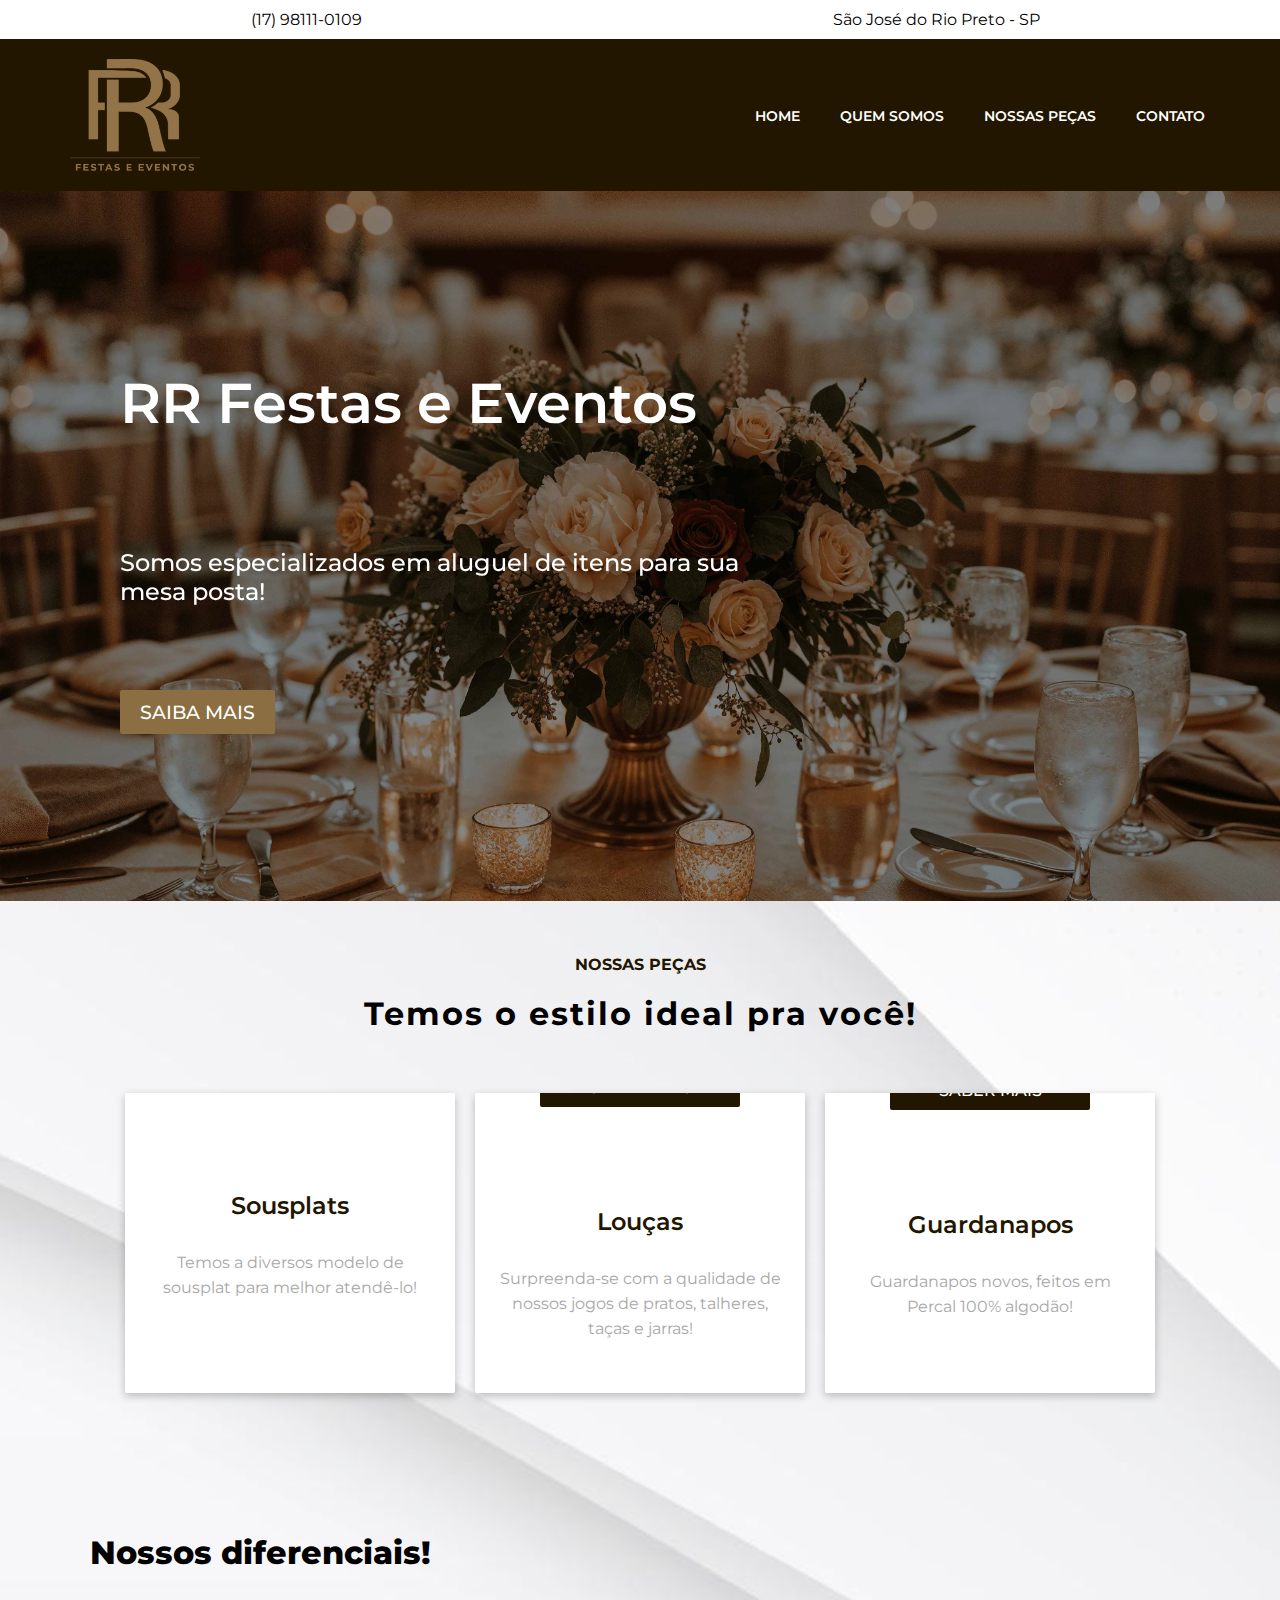
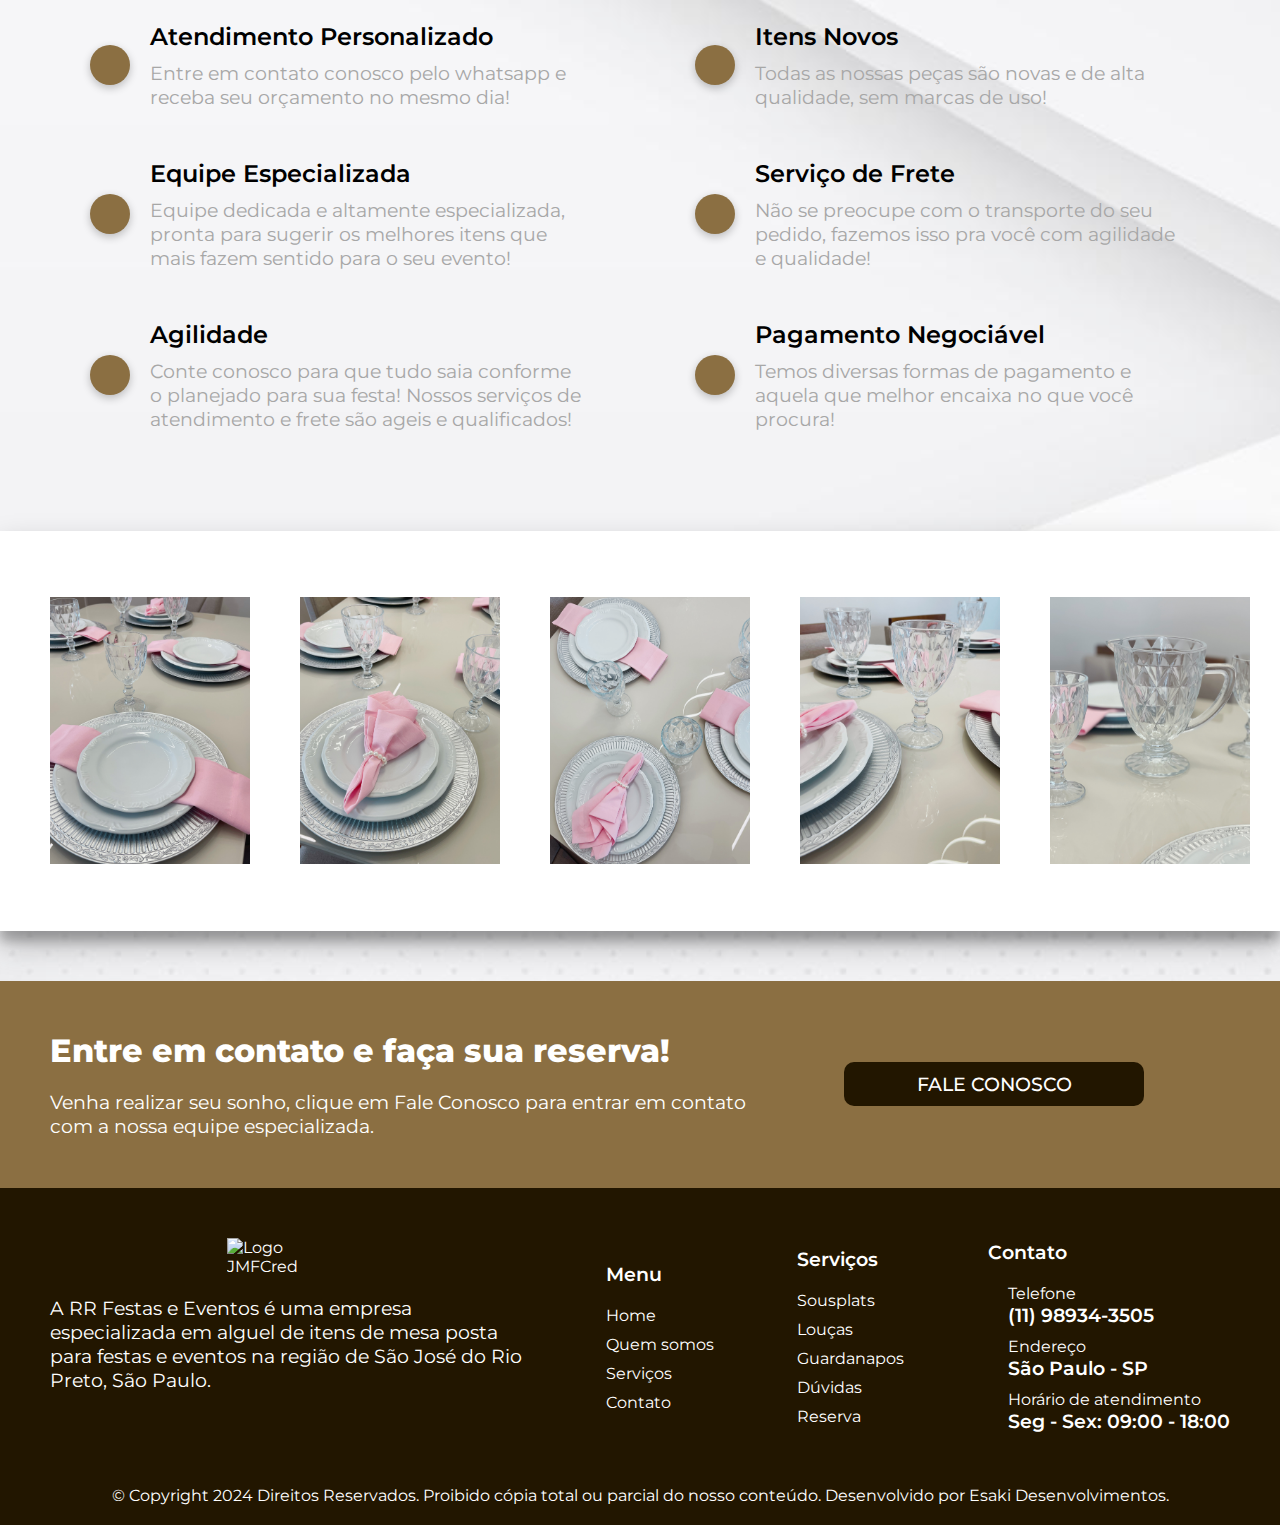
==== commit 547934c5: "commit att" ====
--- a/index.html
+++ b/index.html
@@ -75,19 +75,19 @@
                     <p id="p-banner1">Somos especializados em aluguel de itens para sua mesa posta!
                     </p>
                     <a href="simulacao.html">Saiba Mais</a>
-                    <img src="assets/Banner 1.png" alt="Imagem 1">
+                    <img src="assets/Banner 1.jpg" alt="Imagem 1">
                 </div>
                 <div class="carousel-slide">
                     <h2>Faça sua festa com a RR!</h2>
                     <p>Temos diversas opções para dar um toque de luxo para sua mesa!</p>
                     <a href="simulacao.html">Saiba Mais</a>
-                    <img src="assets/Banner 2.png" alt="Imagem 2">
+                    <img src="assets/Banner 2.jpg" alt="Imagem 2">
                 </div>
                 <div class="carousel-slide">
                     <h2>Confira nossas peças!</h2>
                     <p>Temos diversos modelos de itens, especiais para cada ocasião!</p>
                     <a href="simulacao.html">Saiba Mais</a>
-                    <img src="assets/Banner 3.png" alt="Imagem 2">
+                    <img src="assets/Banner 3.jpg" alt="Imagem 2">
                 </div>
             </div>
 
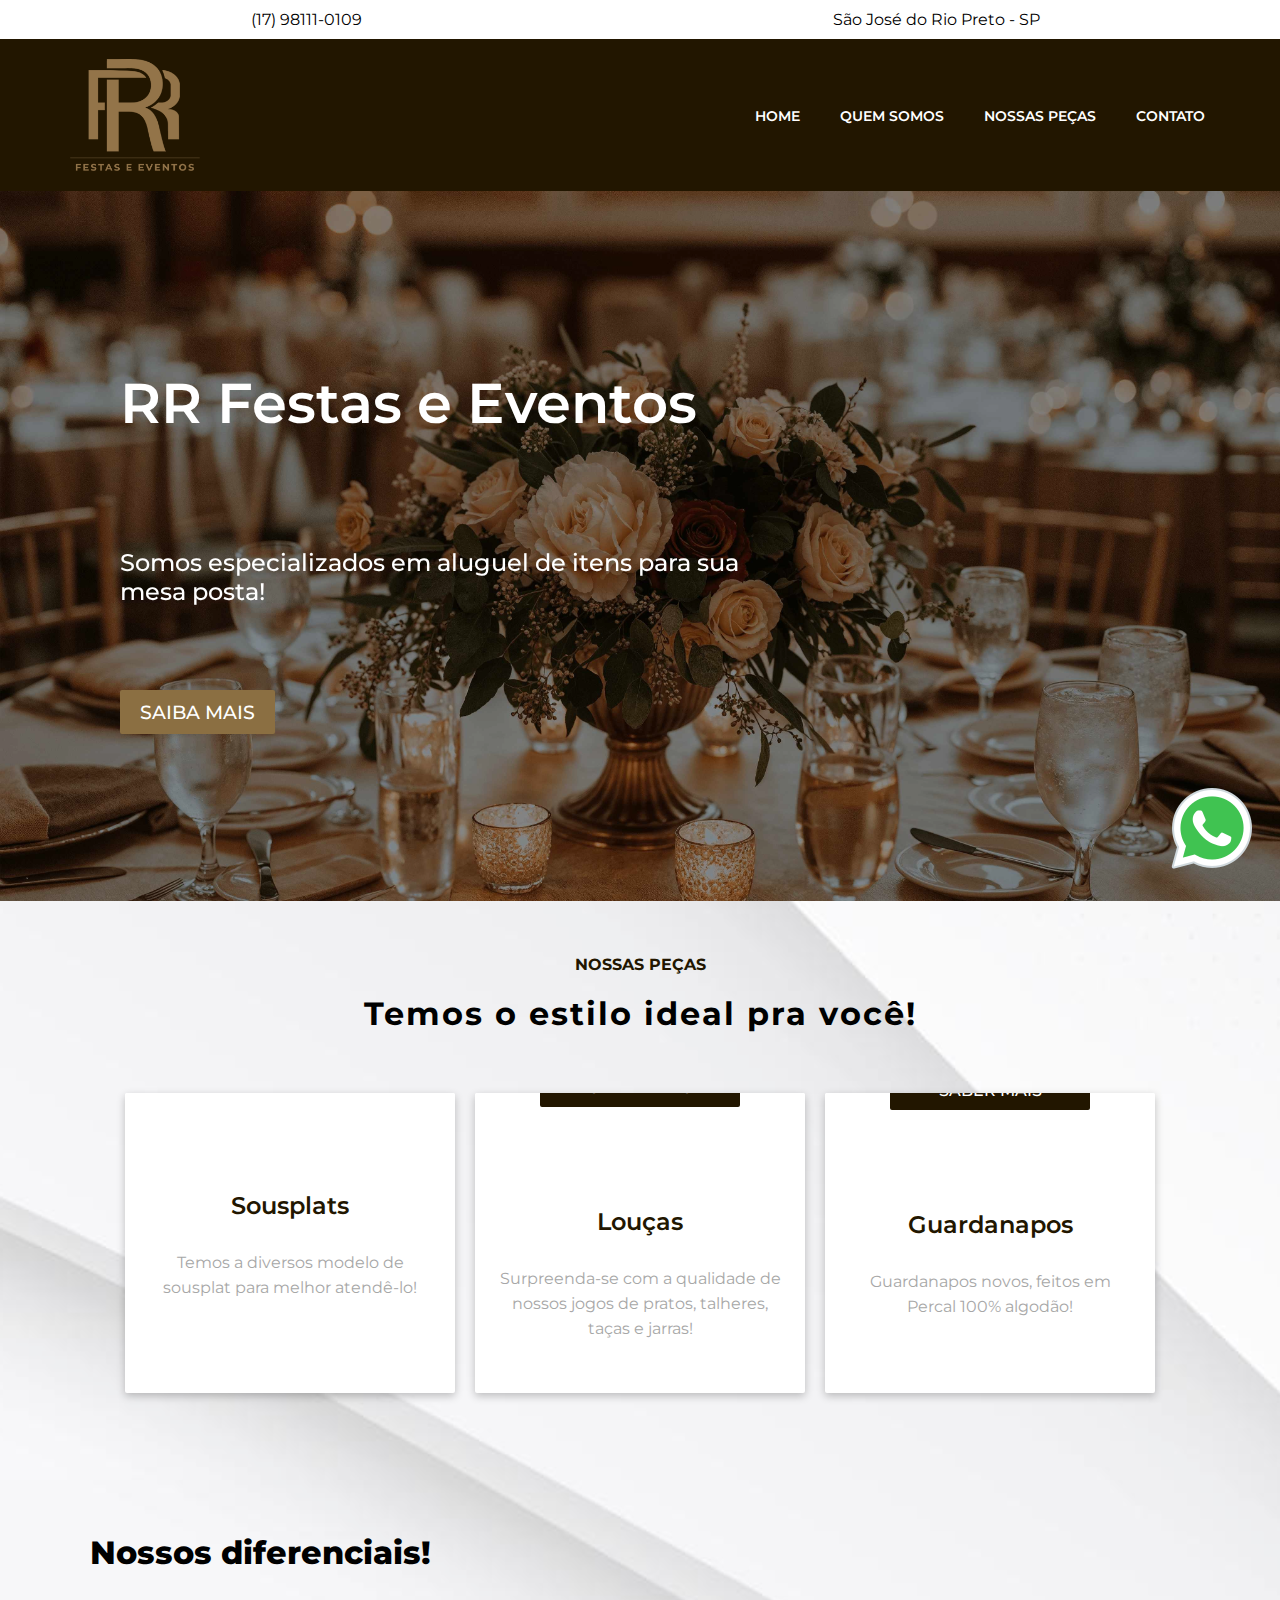
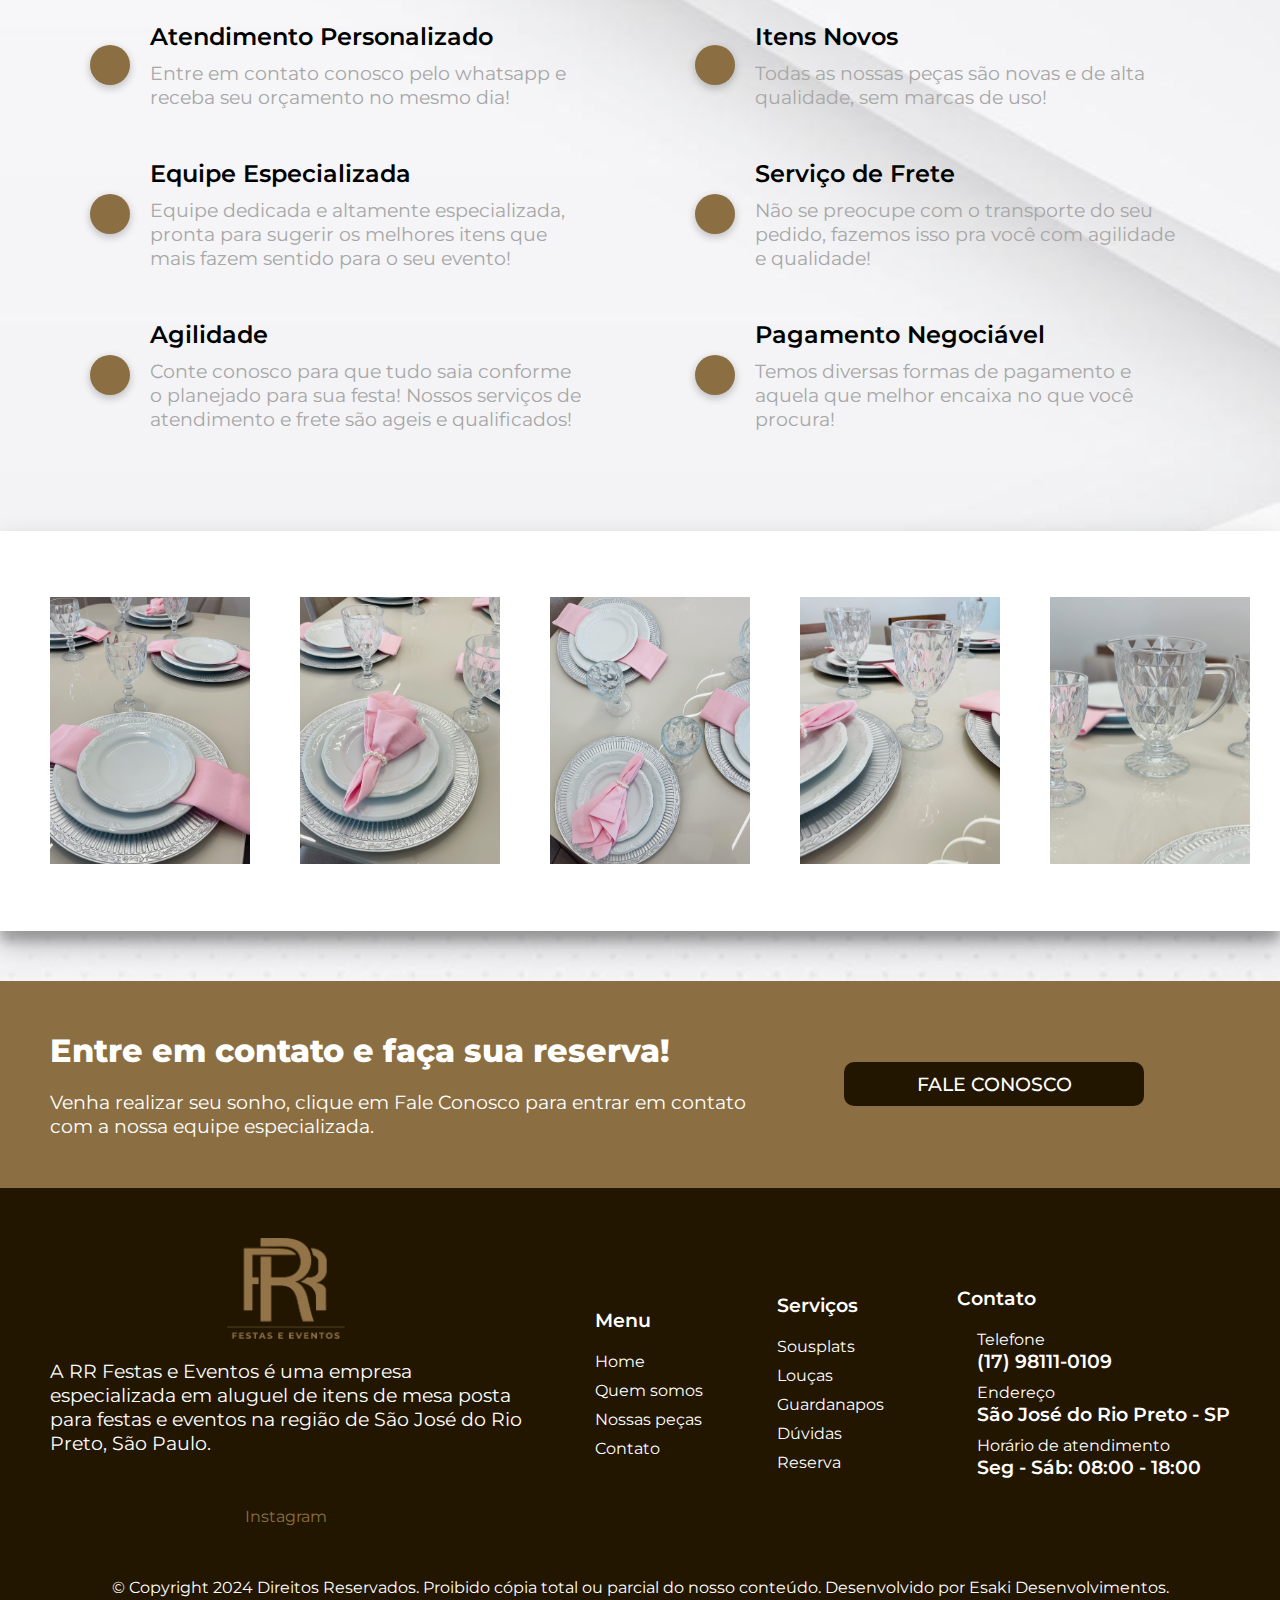
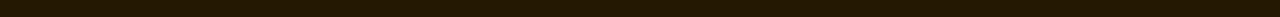
==== commit e28cd844: "commit final" ====
--- a/index.html
+++ b/index.html
@@ -68,25 +68,29 @@
     </header>
 
     <main>
+        <a id="wpp-btn" href="https://wa.me/17981110109" target="_blank"><img src="assets/wpp-btn.png"
+                alt="botão Whatsapp"></a>
+        <a id="wpp-btn-mobile" href="https://wa.me/17981110109" target="_blank"><img src="assets/wpp-btn-mobile.png"
+                alt="botão Whatsapp"></a>
         <div class="carousel-container">
             <div class="carousel">
                 <div class="carousel-slide">
                     <h2 id="h2-banner1">RR Festas e Eventos</h2>
                     <p id="p-banner1">Somos especializados em aluguel de itens para sua mesa posta!
                     </p>
-                    <a href="simulacao.html">Saiba Mais</a>
+                    <a href="sobreNos.html">Saiba Mais</a>
                     <img src="assets/Banner 1.jpg" alt="Imagem 1">
                 </div>
                 <div class="carousel-slide">
                     <h2>Faça sua festa com a RR!</h2>
                     <p>Temos diversas opções para dar um toque de luxo para sua mesa!</p>
-                    <a href="simulacao.html">Saiba Mais</a>
+                    <a href="contato.html">Saiba Mais</a>
                     <img src="assets/Banner 2.jpg" alt="Imagem 2">
                 </div>
                 <div class="carousel-slide">
                     <h2>Confira nossas peças!</h2>
                     <p>Temos diversos modelos de itens, especiais para cada ocasião!</p>
-                    <a href="simulacao.html">Saiba Mais</a>
+                    <a href="servicos.html">Saiba Mais</a>
                     <img src="assets/Banner 3.jpg" alt="Imagem 2">
                 </div>
             </div>
@@ -108,11 +112,11 @@
                     <div id="produto1" class="produto">
                         <h3>Sousplats:</h3>
                         <ul>
-                            <li>Rattna</li>
+                            <li>Rattan</li>
                             <li>Dourado trabalhado</li>
                             <li>Prata trabalhado</li>
                         </ul>
-                        <a class="produto-btn" href="simulacao.html">Saber mais</a>
+                        <a class="produto-btn" href="servicos.html">Saber mais</a>
                         <i class="fa-solid fa-money-check-dollar"></i>
                         <span>Sousplats</span>
                         <p>Temos a diversos modelo de sousplat para melhor atendê-lo! </p>
@@ -131,7 +135,7 @@
                             <li>Taça</li>
                             <li>Jarra</li>
                         </ul>
-                        <a class="produto-btn" href="simulacao.html">Saber mais</a>
+                        <a class="produto-btn" href="servicos.html">Saber mais</a>
                         <i class="fa-solid fa-house"></i>
                         <span>Louças</span>
                         <p>Surpreenda-se com a qualidade de nossos jogos de pratos, talheres, taças e jarras!
@@ -149,7 +153,7 @@
                             <li>Verde Menta</li>
                             <li>Rosa</li>
                         </ul>
-                        <a class="produto-btn" href="simulacao.html">Saber mais</a>
+                        <a class="produto-btn" href="servicos.html">Saber mais</a>
                         <i class="fa-solid fa-sack-dollar"></i>
                         <span>Guardanapos</span>
                         <p>Guardanapos novos, feitos em Percal 100% algodão!</p>
@@ -235,7 +239,7 @@
                     </li>
                 </ul>
 
-                <a href="simulacao.html">Saiba Mais</a>
+                <a href="contato.html">Saiba Mais</a>
             </div>
         </section> -->
 
@@ -302,7 +306,7 @@
                     <p>Venha realizar seu sonho, clique em Fale Conosco para entrar em contato com a nossa equipe
                         especializada.</p>
                 </div>
-                <div class="fifth__section-all-link"><a href="simulacao.html">Fale Conosco</a></div>
+                <div class="fifth__section-all-link"><a href="contato.html">Fale Conosco</a></div>
             </div>
         </section>
     </main>
@@ -310,15 +314,17 @@
     <footer id="footer">
         <div class="footer__content">
             <div class="footer__logo">
-                <img src="assets/" alt="Logo JMFCred">
-                <p>A RR Festas e Eventos é uma empresa especializada em alguel de itens de mesa posta para festas e
+                <img src="assets/Logo rr.png" alt="Logo RR Festas e Eventos">
+                <p>A RR Festas e Eventos é uma empresa especializada em aluguel de itens de mesa posta para festas e
                     eventos na região de São José do Rio Preto, São Paulo.
                     <br><br>
                     <!-- CNPJ: 23.237.606/0001-40 -->
                 </p>
                 <div class="icons">
-                    <a target="_blank" href="?"><i class="fa-brands fa-instagram"></i></a>
-                    <a target="_blank" href="?"><i class="fa-brands fa-facebook"></i></a>
+                    <a target="_blank"
+                        href="https://www.instagram.com/rrfestas.eventos?igsh=cHl4eTZ5M3NxajZr&utm_source=qr"><i
+                            class="fa-brands fa-instagram"></i>Instagram</a>
+                    <!-- <a target="_blank" href="?"><i class="fa-brands fa-facebook"></i></a> -->
                 </div>
             </div>
             <div class="footer__menu footer__itens">
@@ -326,16 +332,16 @@
                 <ul>
                     <li><a href="index.html">Home</a></li>
                     <li><a href="sobreNos.html">Quem somos</a></li>
-                    <li><a href="servicos.html">Serviços</a></li>
+                    <li><a href="servicos.html">Nossas peças</a></li>
                     <li><a href="contato.html">Contato</a></li>
                 </ul>
             </div>
             <div class="footer__servicos footer__itens">
                 <span>Serviços</span>
                 <ul>
-                    <li><a href="simulacao.html">Sousplats</a></li>
-                    <li><a href="simulacao.html">Louças</a></li>
-                    <li><a href="simulacao.html">Guardanapos</a></li>
+                    <li><a href="contato.html">Sousplats</a></li>
+                    <li><a href="contato.html">Louças</a></li>
+                    <li><a href="contato.html">Guardanapos</a></li>
                     <li><a href="contato.html">Dúvidas</a></li>
                     <li><a href="contato.html">Reserva</a></li>
                 </ul>
@@ -347,21 +353,21 @@
                         <i class="fa-solid fa-phone"></i>
                         <div>
                             <p>Telefone</p>
-                            <span>(11) 98934-3505</span>
+                            <span>(17) 98111-0109</span>
                         </div>
                     </li>
                     <li>
                         <i class="fa-solid fa-location-dot"></i>
                         <div>
                             <p>Endereço</p>
-                            <span>São Paulo - SP</span>
+                            <span>São José do Rio Preto - SP</span>
                         </div>
                     </li>
                     <li>
                         <i class="fa-solid fa-clock"></i>
                         <div>
                             <p>Horário de atendimento</p>
-                            <span>Seg - Sex: 09:00 - 18:00</span>
+                            <span>Seg - Sáb: 08:00 - 18:00</span>
                         </div>
                     </li>
                 </ul>
--- a/style.css
+++ b/style.css
@@ -84,6 +84,31 @@
 
 main {
   max-width: 100vw;
+}
+main #wpp-btn {
+  margin: 20px;
+  z-index: 999;
+  position: fixed;
+  bottom: 0;
+  right: 0;
+  animation: wpp-btn 1s ease-in-out infinite;
+}
+main #wpp-btn:hover {
+  animation: none;
+}
+main #wpp-btn-mobile {
+  display: none;
+}
+@keyframes wpp-btn {
+  0% {
+    bottom: 0;
+  }
+  50% {
+    bottom: 30px;
+  }
+  100% {
+    bottom: 0;
+  }
 }
 main .carousel-container {
   width: 100%;
@@ -572,6 +597,24 @@
   }
   main {
     max-width: 100vw;
+  }
+  main #wpp-btn {
+    display: none;
+  }
+  main #wpp-btn:hover {
+    animation: none;
+  }
+  main #wpp-btn-mobile {
+    display: flex;
+    margin: 20px;
+    z-index: 999;
+    position: fixed;
+    bottom: 0;
+    right: 0;
+    animation: wpp-btn 1s ease-in-out infinite;
+  }
+  main #wpp-btn-mobile:hover {
+    animation: none;
   }
   main .carousel-container {
     width: 100%;
@@ -1085,7 +1128,7 @@
   padding: 0 50px;
   margin: 50px auto;
   display: flex;
-  flex-direction: row-reverse;
+  flex-direction: column;
   justify-content: center;
   align-items: center;
   gap: 20px;
@@ -1828,29 +1871,26 @@
   margin: 20px;
   padding: 20px;
   width: 300px;
-  height: 420px;
+  height: 300px;
   display: flex;
   justify-content: start;
   gap: 20px;
   flex-direction: column;
-  align-items: left;
+  align-items: center;
   transition: 0.5s;
   cursor: pointer;
-  border-radius: 10px;
-  background-color: #fff;
-  box-shadow: rgba(50, 50, 93, 0.25) 0px 13px 27px -5px, rgba(0, 0, 0, 0.3) 0px 8px 16px -8px;
+  background: rgba(255, 255, 255, 0.03);
+  box-shadow: 0 15px 35px rgba(0, 0, 0, 0.2);
+  border-bottom: 5px solid rgba(255, 255, 255, 0.1);
+  border-left: 5px solid rgba(255, 255, 255, 0.1);
+  border-radius: 30px;
 }
 #main-servicos .servicos .servico img {
   width: 100%;
 }
 #main-servicos .servicos .servico h2 {
   font-size: 1.2rem;
-  color: #000;
-  text-align: left;
-}
-#main-servicos .servicos .servico p {
-  font-size: 1rem;
-  color: #a7a7a7;
+  color: #8b6f42;
   text-align: left;
 }
 #main-servicos .servicos .servico:hover {
@@ -1876,10 +1916,11 @@
     gap: 10px;
     flex-direction: column;
     align-items: center;
-    border-radius: 10px;
-    background-color: #fff;
-    box-shadow: rgba(50, 50, 93, 0.25) 0px 13px 27px -5px, rgba(0, 0, 0, 0.3) 0px 8px 16px -8px;
-    transition: 0.5s;
+    background: rgba(255, 255, 255, 0.03);
+    box-shadow: 0 15px 35px rgba(0, 0, 0, 0.2);
+    border-bottom: 5px solid rgba(255, 255, 255, 0.1);
+    border-left: 5px solid rgba(255, 255, 255, 0.1);
+    border-radius: 30px;
     cursor: pointer;
   }
   .servicos .servico h2 {
